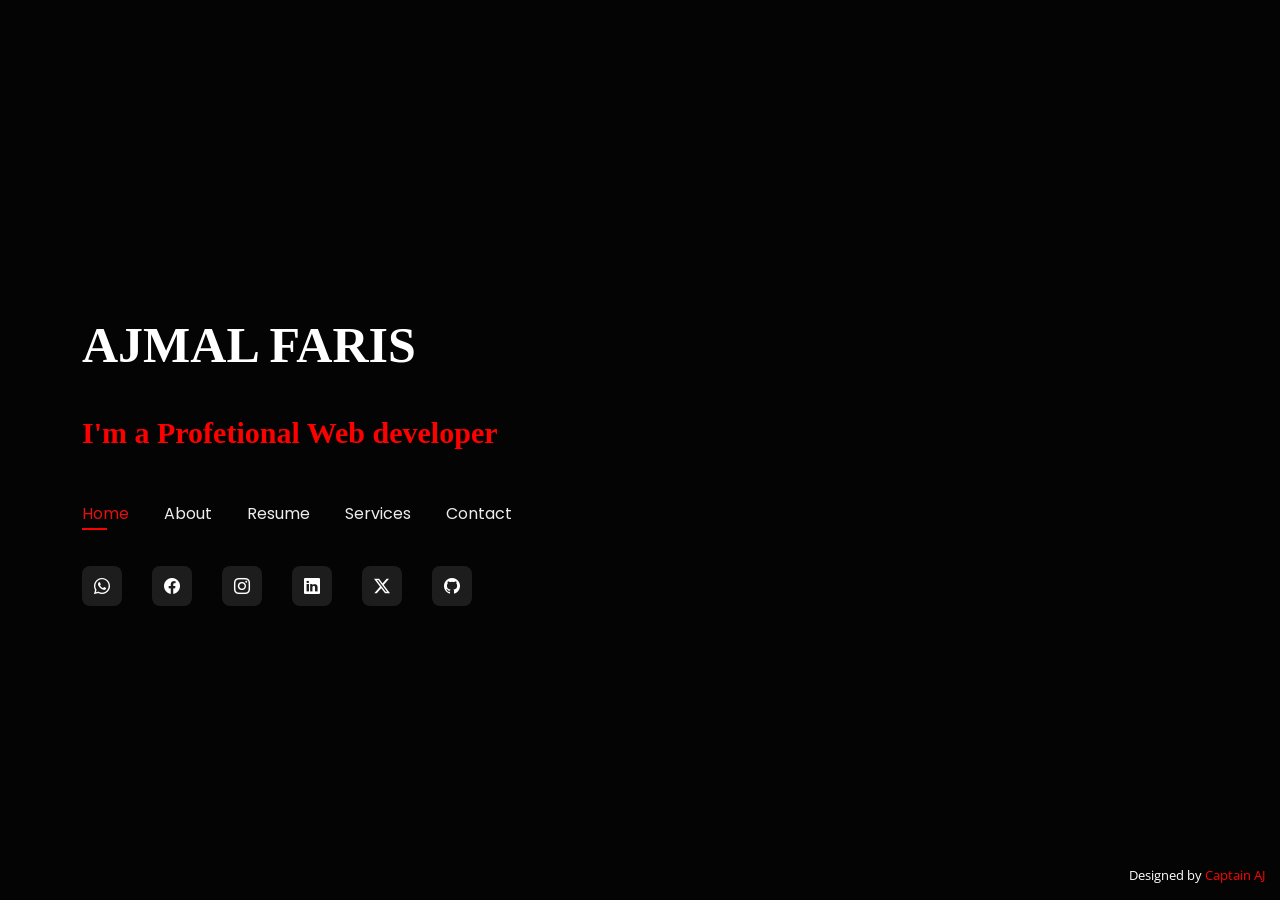
==== index.html @ f03c783e "uploading the files to git" ====
<!DOCTYPE html>
<html lang="en">

<head>
  <meta charset="utf-8">
  <meta content="width=device-width, initial-scale=1.0" name="viewport">

  <title>Personal Bootstrap Template</title>
  <meta content="" name="description">
  <meta content="" name="keywords">

  <!-- Favicons -->
  <link href="imgs/icon and profile.jpg" rel="icon">
  <link href="assets/img/apple-touch-icon.pn" rel="apple-touch-icon">

  <!-- Google Fonts -->
  <link href="https://fonts.googleapis.com/css?family=Open+Sans:300,300i,400,400i,600,600i,700,700i|Raleway:300,300i,400,400i,500,500i,600,600i,700,700i|Poppins:300,300i,400,400i,500,500i,600,600i,700,700i" rel="stylesheet">
  <link rel="stylesheet" href="https://fonts.googleapis.com/css2?family=Material+Symbols+Outlined:opsz,wght,FILL,GRAD@20..48,100..700,0..1,-50..200" />
  <!-- Vendor CSS Files -->
  <link href="assets/vendor/bootstrap/css/bootstrap.min.css" rel="stylesheet">
  <link href="assets/vendor/bootstrap-icons/bootstrap-icons.css" rel="stylesheet">
  <link href="assets/vendor/boxicons/css/boxicons.min.css" rel="stylesheet">
  <link href="assets/vendor/glightbox/css/glightbox.min.css" rel="stylesheet">
  <link href="assets/vendor/remixicon/remixicon.css" rel="stylesheet">
  <link href="assets/vendor/swiper/swiper-bundle.min.css" rel="stylesheet">

  <!-- Template Main CSS File -->
  <link href="assets/css/style.css" rel="stylesheet">

  <!-- =======================================================
  * Template Name: Personal
  * Updated: Sep 18 2023 with Bootstrap v5.3.2
  * Template URL: https://bootstrapmade.com/personal-free-resume-bootstrap-template/
  * Author: BootstrapMade.com
  * License: https://bootstrapmade.com/license/
  ======================================================== -->

  <!-- ========= AJAX ========= -->
  <script src="https://ajax.googleapis.com/ajax/libs/jquery/3.5.1/jquery.min.js"></script>
</head>

<body>
    
    <video id="background-video" autoplay loop muted src="assets/img/mybg-video.mp4" type="video/mp4" ></video>

  <!-- ======= Header ======= -->
  <header id="header">
    <div class="container">

      <h1><a href="index.html">AJMAL FARIS </a></h1>
     
      <!-- ========ANIMATION========= -->

      <div class="ani-text-container">
        
            <h2> <p class="ani-text first">I'm a Profetional Web developer</p></h2>
          
          
      </div>
      
    



      <nav id="navbar" class="navbar">
        <ul>
          <li><a class="nav-link active" href="#header">Home</a></li>
          <li><a class="nav-link" href="#about">About</a></li>
          <li><a class="nav-link" href="#resume">Resume</a></li>
          <li><a class="nav-link" href="#services">Services</a></li>
          <!-- <li><a class="nav-link" href="#portfolio">Portfolio</a></li> -->
          <li><a class="nav-link" href="#contact">Contact</a></li>
        </ul>
        <i class="bi bi-list mobile-nav-toggle"></i>
      </nav><!-- .navbar -->

      <div class="social-links">
        <a href="https://api.whatsapp.com/message/CUDDZCKGXSGRD1?autoload=1&app_absent=0" class="X"><i class="bi bi-whatsapp"></i></a>
        <a href="https://www.facebook.com/profile.php?id=100014579358954&sk=photos" class="facebook"><i class="bi bi-facebook"></i></a>
        <a href="https://www.instagram.com/ajmalfaris333/?igshid=OGQ5ZDc2ODk2ZA%3D%3D" class="instagram"><i class="bi bi-instagram"></i></a>
        <a href="https://in.linkedin.com/in/itsajuajmal" class="linkedin"><i class="bi bi-linkedin"></i></a>
        <a href="#" class="X"><i class="bi bi-twitter-x"></i></a>
        <a href="https://github.com/itsAjuAjmal.git" class="Git hub"><i class="bi bi-github"></i></a>
      </div>

    </div>
  </header><!-- End Header -->

  <!-- ======= About Section ======= -->
  <section id="about" class="about">

    <!-- ======= About Me ======= -->
    <div class="about-me container">

      <div class="section-title">
        <h2>About</h2>
        <p>Know more about me</p>
      </div>

      <div class="row">
        <div class="col-lg-4" data-aos="fade-right">
          <img src="assets/img/pic.jpg" class="img-fluid" alt="">
        </div>
        <div class="col-lg-8 pt-4 pt-lg-0 content" data-aos="fade-left">
          <h3>UI/UX &amp; Web Developer</h3>
          <p class="fst-italic">
            As a seasoned web developer, I excel in creating professional 
            websites that prioritize user experience while showcasing design
             finesse and technical expertise
          </p>
          <br>
          <div class="row">
            <div class="col-lg-6">
              <ul>
                <li><i class="bi bi-chevron-right"></i> <strong>Birthday:</strong> <span>11 Nov 2002 </span></li>
                <li><i class="bi bi-chevron-right"></i> <strong>Website:</strong> <span>www.ajmalfaris.in</span></li>
                <li><i class="bi bi-chevron-right"></i> <strong>Phone:</strong> <span>+91 7558969093</span></li>
                <li><i class="bi bi-chevron-right"></i> <strong>City:</strong> <span>Malappuram, INDIA</span></li>
              </ul>
            </div>
            <div class="col-lg-6">
              <ul>
                <li><i class="bi bi-chevron-right"></i> <strong>Age:</strong> <span>21</span></li>
                <li><i class="bi bi-chevron-right"></i> <strong>Degree:</strong> <span>B.com</span></li>
                <li><i class="bi bi-chevron-right"></i> <strong>PhEmailone:</strong> <span>ajmalfaris333@gmail.com</span></li>
                <li><i class="bi bi-chevron-right"></i> <strong>Freelance:</strong> <span>Available</span></li>
              </ul>
            </div>
          </div>
        </div>
      </div>
      <div>
      <!-- <br>    <h3>      </h3> --> 
        <p class="profile-paragaph">
<b> Expertise:</b> <br>
A seasoned web developer with over 3 years of experience in crafting exceptional digital experiences.
Proficient in both front-end and back-end development, specializing in HTML, CSS, JavaScript, Java, and C .
Expertise in responsive web design, ensuring seamless user experiences across all devices. <br>
</p>

<p class="profile-paragaph">
<b>Experience:</b> <br>
Successfully delivered web solutions for clients in diverse industries, including e-commerce, healthcare, and finance.
Developed and maintained high-traffic websites, optimizing performance and security.
Overcame complex coding challenges, demonstrating a strong problem-solving aptitude.
<br>  </p>

<p class="profile-paragaph">
<b>Technical Skills:</b> <br>
Languages:- HTML5, CSS3, JavaScript ES6+,Java,C <br>
Frameworks:- React, Angular <br>
Tools:- Git, Visual Studio Code, Sublime Text, Adobe Creative Suite 
<br>  </p>

<p class="profile-paragaph">
<b>Design Sensibility:</b> <br>
Committed to creating visually captivating websites with a focus on user experience and accessibility. <br>
Proficient in UI/UX principles, ensuring intuitive navigation and engaging interactions.
<br>  </p>

<p class="profile-paragaph">
<b>Problem-Solving:</b> <br>
Adept at troubleshooting and debugging, ensuring smooth functionality and performance optimization. <br>
Consistently deliver solutions that address complex technical challenges.
<br> </p>

<p class="profile-paragaph">
<b>Collaboration:</b> <br>
Skilled in cross-functional teamwork, effectively communicating technical concepts to non-technical stakeholders. <br>
Collaborated with designers, UX experts, and project managers to create cohesive web solutions. 
<br> </p>

<p class="profile-paragaph">
<b>Adaptability:</b> <br>
Stay current with industry trends and rapidly learn new technologies to maintain up-to-date web standards. <br>
Committed to continuous improvement and professional growth. <br>

<p class="profile-paragaph">
<b>Coding Standards:</b> <br>
Adhere to coding standards and best practices, consistently delivering clean, maintainable code.
<br>  </p>

<p class="profile-paragaph"> 
<b>Client Relationships:</b> <br>
Exceptional client communication and requirements understanding, resulting in high client satisfaction. <br>
Consistently deliver projects on time and within budget, meeting or exceeding client expectations. 
<br></p>

<p class="profile-paragaph">
<b>Project Management:</b> <br>
Proficient in project management methodologies, successfully leading development teams and meeting project deadlines. 
<br> </p>

<p class="profile-paragaph">
<b>Continuing Education:</b> <br>
Regularly attend industry certifications, courses, and workshops to stay at the forefront of web development trends and technologies.
</p>
      </div>
     
    </div>
    
    <!-- End About Me -->

    <!-- ======= Counts ======= -->
    <div class="counts container">

      <div class="row">

        <div class="col-lg-3 col-md-6">
          <div class="count-box">
            <i class="bi bi-emoji-smile"></i>
            <span data-purecounter-start="0" data-purecounter-end="150" data-purecounter-duration="1" class="purecounter"></span>
            <p>Happy Clients</p>
          </div>
        </div>

        <div class="col-lg-3 col-md-6 mt-5 mt-md-0">
          <div class="count-box">
            <i class="bi bi-journal-richtext"></i>
            <span data-purecounter-start="0" data-purecounter-end="121" data-purecounter-duration="1" class="purecounter"></span>
            <p>Projects</p>
          </div>
        </div>

        <div class="col-lg-3 col-md-6 mt-5 mt-lg-0">
          <div class="count-box">
            <i class="bi bi-headset"></i>
            <span data-purecounter-start="0" data-purecounter-end="1363" data-purecounter-duration="1" class="purecounter"></span>
            <p>Hours Of Support</p>
          </div>
        </div>

        <div class="col-lg-3 col-md-6 mt-5 mt-lg-0">
          <div class="count-box">
            <i class="bi bi-award"></i>
            <span data-purecounter-start="0" data-purecounter-end="17" data-purecounter-duration="1" class="purecounter"></span>
            <p>Awards</p>
          </div>
        </div>

      </div>

    </div><!-- End Counts -->

    <!-- ======= Skills  ======= -->
    <div class="skills container">

      <div class="section-title">
        <h2>Skills</h2>
      </div>

      <div class="row skills-content">

        <div class="col-lg-6">

          <div class="progress">
            <span class="skill">HTML <i class="val">90%</i></span>
            <div class="progress-bar-wrap">
              <div class="progress-bar" role="progressbar" aria-valuenow="90" aria-valuemin="0" aria-valuemax="100"></div>
            </div>
          </div>

          <div class="progress">
            <span class="skill">CSS <i class="val">80%</i></span>
            <div class="progress-bar-wrap">
              <div class="progress-bar" role="progressbar" aria-valuenow="80" aria-valuemin="0" aria-valuemax="100"></div>
            </div>
          </div>

          <div class="progress">
            <span class="skill">JavaScript <i class="val">75%</i></span>
            <div class="progress-bar-wrap">
              <div class="progress-bar" role="progressbar" aria-valuenow="75" aria-valuemin="0" aria-valuemax="100"></div>
            </div>
          </div>

        </div>

        <div class="col-lg-6">

          <div class="progress">
            <span class="skill">Java <i class="val">80%</i></span>
            <div class="progress-bar-wrap">
              <div class="progress-bar" role="progressbar" aria-valuenow="80" aria-valuemin="0" aria-valuemax="100"></div>
            </div>
          </div>

          <div class="progress">
            <span class="skill">C <i class="val">90%</i></span>
            <div class="progress-bar-wrap">
              <div class="progress-bar" role="progressbar" aria-valuenow="90" aria-valuemin="0" aria-valuemax="100"></div>
            </div>
          </div>

          <div class="progress">
            <span class="skill">Photoshop <i class="val">55%</i></span>
            <div class="progress-bar-wrap">
              <div class="progress-bar" role="progressbar" aria-valuenow="55" aria-valuemin="0" aria-valuemax="100"></div>
            </div>
          </div>

        </div>

      </div>

    </div><!-- End Skills -->

    <!-- ======= Interests ======= -->
    <div class="interests container">

      <div class="section-title">
        <h2>Interests</h2>
      </div>

      <div class="row">
        <div class="col-lg-3 col-md-4">
          <div class="icon-box" id="ba">
            <i class="bi bi-code-slash" style="color: #002aff;"></i>
            <h3>Web Design</h3>
          </div>
        </div>
        <div class="col-lg-3 col-md-4 mt-4 mt-md-0">
          <div class="icon-box" id="bb">
            <i class="bi bi-braces" style="color: rgb(0, 128, 255);"></i>
            <h3>Web Develop</h3>
          </div>
        </div>
        <div class="col-lg-3 col-md-4 mt-4 mt-md-0">
          <div class="icon-box" id="bc">
            <i class="bi bi-currency-bitcoin" style="color:#ffa76e;"></i>
            <h3>Crypto Trading</h3>
          </div>
        </div>
        <div class="col-lg-3 col-md-4 mt-4 mt-lg-0">
          <div class="icon-box" id="bd">
            <i class="bi bi-luggage-fill" style="color: cyan;"></i>
            <h3>Explore</h3>
          </div>
        </div>
        <div class="col-lg-3 col-md-4 mt-4">
          <div class="icon-box" id="be">
            <i class="bi bi-rocket" style="color: white;"></i>
            <h3> Airo Space</h3>
          </div>
        </div>
        <div class="col-lg-3 col-md-4 mt-4">
          <div class="icon-box" id="bf">
            <i class="bi bi-robot" style="color: rgb(255, 0, 0);"></i>
            <h3>Robotics</h3>
          </div>
        </div>
        <div class="col-lg-3 col-md-4 mt-4">
          <div class="icon-box" id="bg">
            <i class="bi bi-shield-lock" style="color: rgb(7, 173, 24);"></i>
            <h3>Cyber Security</h3>
          </div>
        </div>
        <div class="col-lg-3 col-md-4 mt-4">
          <div class="icon-box" id="bh">
            <i class="bi bi-music-note-beamed" style="color: crimson;"></i>
            <h3>Play Music</h3>
          </div>
        </div>
        <div class="col-lg-3 col-md-4 mt-4">
          <div class="icon-box" id="bi">
            <i class="bi bi-cash-coin" style="color: rgb(7, 201, 7);"></i>
            <h3>Make Money</h3>
          </div>
        </div>
        <div class="col-lg-3 col-md-4 mt-4">
          <div class="icon-box" id="bj">
            <i class="bi bi-book" style="color: gold;"></i>
            <h3>Read Books</h3>
          </div>
        </div>
        <div class="col-lg-3 col-md-4 mt-4">
          <div class="icon-box" id="bk">
            <i  class="bi bi-film" style="color: rgb(203, 17, 17);"></i>  
            <h3>Watch Movie</h3>
          </div>
        </div>
        <div class="col-lg-3 col-md-4 mt-4">
          <div class="icon-box" id="bl">
            <i class="bi bi-car-front-fill" style="color: tomato;"></i>
            <h3>Drive</h3>
          </div>
        </div>
      </div>

    </div><!-- End Interests -->

    <!-- ======= Testimonials ======= -->
    <div class="testimonials container">

      <div class="section-title">
        <h2>Testimonials</h2>
      </div>

      <div class="testimonials-slider swiper" data-aos="fade-up" data-aos-delay="100">
        <div class="swiper-wrapper">

          <div class="swiper-slide">
            <div class="testimonial-item">
              <p>
                <i class="bx bxs-quote-alt-left quote-icon-left"></i>
                "Working with Ajmal Faris was a game-changer for our business. 
                Their expertise, attention to detail, and commitment to delivering high-quality 
                results exceeded our expectations. They transformed our website into a user-friendly,
                 visually stunning platform that has significantly improved our online presence.
                  We couldn't be happier with the results!"
                <i class="bx bxs-quote-alt-right quote-icon-right"></i>
              </p>
              <img src="assets/img/testimonials/testimonials-1.jpg" class="testimonial-img" alt="">
              <h3>Saul Goodman</h3>
              <h4>Ceo &amp; Founder</h4>
            </div>
          </div><!-- End testimonial item -->

          <div class="swiper-slide">
            <div class="testimonial-item">
              <p>
                <i class="bx bxs-quote-alt-left quote-icon-left"></i>
                Ajmal Faris is a true professional in every sense. They took our complex project and turned
                 it into a seamless, responsive website that perfectly reflects our brand identity. Their communication 
                 skills and ability to meet deadlines were impressive. I highly recommend [Web Developer's Name] for any web
                  development project."     
               <i class="bx bxs-quote-alt-right quote-icon-right"></i>
              </p>
              <img src="assets/img/testimonials/testimonials-2.jpg" class="testimonial-img" alt="">
              <h3>Sara Wilsson</h3>
              <h4>Designer</h4>
            </div>
          </div><!-- End testimonial item -->

          <div class="swiper-slide">
            <div class="testimonial-item">
              <p>
                <i class="bx bxs-quote-alt-left quote-icon-left"></i>
                I had the pleasure of working with Ajmal Faris on a critical web development project,
                 and I was blown away by their technical skills and creativity. They not only delivered 
                 a website that exceeded our expectations but also provided valuable insights and recommendations 
                 that improved the overall user experience. I look forward to collaborating with them on future projects 
               <i class="bx bxs-quote-alt-right quote-icon-right"></i>
              </p>
              <img src="assets/img/testimonials/testimonials-3.jpg" class="testimonial-img" alt="">
              <h3>Jena Karlis</h3>
              <h4>Store Owner</h4>
            </div>
          </div><!-- End testimonial item -->

          <div class="swiper-slide">
            <div class="testimonial-item">
              <p>
                <i class="bx bxs-quote-alt-left quote-icon-left"></i>
                As a startup founder, I needed a web developer who could turn my vision into reality.
                 Ajmal did just that and more. They were responsive, adaptable, and highly 
                 skilled in web development. Thanks to their expertise, our website is now a powerful tool for 
                 attracting customers and investors. I can't thank Ajmal Faris enough for their exceptional work.                
                <i class="bx bxs-quote-alt-right quote-icon-right"></i>
              </p>
              <img src="assets/img/testimonials/testimonials-4.jpg" class="testimonial-img" alt="">
              <h3>Matt Brandon</h3>
              <h4>Freelancer</h4>
            </div>
          </div><!-- End testimonial item -->

          <div class="swiper-slide">
            <div class="testimonial-item">
              <p>
                <i class="bx bxs-quote-alt-left quote-icon-left"></i>
                I had been struggling with an outdated website for years until I found Ajmal Faris .
                 They not only modernized my website but also made it incredibly user-friendly. Their attention 
                 to detail and commitment to ensuring that every aspect of the site functioned flawlessly were truly 
                 remarkable. I highly recommend [Web Developer's Name] to anyone in need of top-notch web development
                  services                
                <i class="bx bxs-quote-alt-right quote-icon-right"></i>
              </p>
              <img src="assets/img/testimonials/testimonials-5.jpg" class="testimonial-img" alt="">
              <h3>John Larson</h3>
              <h4>Entrepreneur</h4>
            </div>
          </div><!-- End testimonial item -->

          <div class="swiper-slide">
            <div class="testimonial-item">
              <p>
                <i class="bx bxs-quote-alt-left quote-icon-left"></i>
                Working with Ajmal Faris was a breeze. They understood 
                our requirements from the get-go and delivered a stunning website that
                 perfectly aligned with our business goals. Their expertise in web development, 
                 along with their ability to communicate technical concepts in a way that's easy to
                  understand, made the entire process smooth and enjoyable. I wouldn't hesitate to work with them again.                
                <i class="bx bxs-quote-alt-right quote-icon-right"></i>
              </p>
              <img src="assets/img/testimonials/nikil.jpg" class="testimonial-img" alt="">
              <h3>Nikil Kilivayil</h3>
              <h4>Founder & CEO of <br> BtotoType</h4>
            </div>
          </div><!-- End testimonial item -->


        </div>
        <div class="swiper-pagination"></div>
      </div>

      <div class="owl-carousel testimonials-carousel">

      </div>

    </div><!-- End Testimonials  -->

  </section><!-- End About Section -->

  <!-- ======= Resume Section ======= -->
  <section id="resume" class="resume">
    <div class="container">

      <div class="section-title">
        <h2>Resume</h2>
        <p>Check My Resume</p>
      </div>

      <div class="row">
        <div class="col-lg-6">
          <h3 class="resume-title">Sumary</h3>
          <div class="resume-item pb-0">
            <h4>Ajmal Faris</h4>
            <p><em>Innovative and deadline-driven Graphic Designer with 3+ years of experience designing and developing user-centered digital/print marketing material from initial concept to final, polished deliverable.</em></p>
            <p>
            <ul>
              <li>MLP,INDIA </li>
              <li>+91 7558969093</li>
              <li>ajmalfaris333@gmail.com</li>
            </ul>
            </p>
          </div>

          <h3 class="resume-title">Education</h3>
          <div class="resume-item">
            <h4>Master of Business &amp; Finance</h4>
            <h5>2020 - 2022</h5>
            <p><em>Rotman School of Business, Canada</em></p>
            <p>
                I completed my MBA in Finance in 2022, where I honed my financial analysis, risk management,
                 and investment evaluation skills. During my studies, I delved into advanced topics such as 
                 financial derivatives, portfolio management, and corporate finance.</p>
          </div>
          <div class="resume-item">
            <h4>Bachelor of Science in Computer Science &amp;Full Stack Web Development</h4>
            <h5>2023 - 2024</h5>
            <p><em>BrotoType</em></p>
            <p>
                During my undergraduate studies in Computer Science at Calicut UNI, I gained a strong 
                foundation in software development and web technologies. This program provided me with 
                the knowledge and skills necessary to excel in the dynamic field of web development. Key 
                coursework and achievements include:            
            </p>
          </div>
        </div>
        <div class="col-lg-6">
          <h3 class="resume-title">Professional Experience</h3>
          <div class="resume-item">
            <h4>Senior Web Developer specialist</h4>
            <h5>2019 - Present</h5>
            <p><em>Experion, New York, NY </em></p>
            <p>
            <ul>
              <li>Lead in the design, development, and implementation of the graphic, layout, and production communication materials</li>
              <li>Delegate tasks to the 7 members of the design team and provide counsel on all aspects of the project. </li>
              <li>Supervise the assessment of all graphic materials in order to ensure quality and accuracy of the design</li>
              <li>Oversee the efficient use of production project budgets ranging from $2,000 - $25,000</li>
            </ul>
            </p>
          </div>
          <div class="resume-item">
            <h4>Web Developer specialist</h4>
            <h5>2017 - 2018</h5>
            <p><em>Stepping Stone Advertising, New York, NY</em></p>
            <p>
            <ul>
              <li>Developed numerous marketing programs (logos, brochures,infographics, presentations, and advertisements).</li>
              <li>Managed up to 5 projects or tasks at a given time while under pressure</li>
              <li>Recommended and consulted with clients on the most appropriate graphic design</li>
              <li>Created 4+ design presentations and proposals a month for clients and account managers</li>
            </ul>
            </p>
          </div>
        </div>
      </div>

    </div>
  </section><!-- End Resume Section -->

  <!-- ======= Services Section ======= -->
  <section id="services" class="services">
    <div class="container">

      <div class="section-title">
        <h2>Services</h2>
        <p>My Services</p>
      </div>

      <div class="row">
        <div class="col-lg-4 col-md-6 d-flex align-items-stretch">
          <div class="icon-box">
            <div class="icon"><i class="material-symbols-outlined">dashboard</i></div> 
            <h4><a href="">Web Design</a></h4>
            <p>We craft exquisite and highly functional websites that leave an indelible impact</p>
          </div>
        </div>

        <div class="col-lg-4 col-md-6 d-flex align-items-stretch mt-4 mt-md-0">
          <div class="icon-box">
            <div class="icon"><i class="material-symbols-outlined">developer_mode_tv</i></div> 
            <h4><a href="">Web Development</a></h4>
            <p>We architect robust and scalable web platforms that drive online success for businesses of all sizes</p>
          </div>
        </div>

        <div class="col-lg-4 col-md-6 d-flex align-items-stretch mt-4 mt-lg-0">
          <div class="icon-box">
            <div class="icon"><i class="material-symbols-outlined">api</i></div> 
            <h4><a href="">API Development</a></h4>
            <p>Elevate your digital capabilities with our high-impact APIs, driving data integration and innovation</p>
          </div>
        </div>

        <div class="col-lg-4 col-md-6 d-flex align-items-stretch mt-4">
          <div class="icon-box">
            <div class="icon"><i class="material-symbols-outlined">  bug_report</i></div> 
            <h4><a href="">DeBugging</a></h4>
            <p>Rapidly resolve software issues with our expert team, ensuring minimal disruption to your operations</p>
          </div>
        </div>

        <div class="col-lg-4 col-md-6 d-flex align-items-stretch mt-4">
          <div class="icon-box">
            <div class="icon"><i class="material-symbols-outlined">school</i></div> 
            <h4><a href="">Educate</a></h4>
            <p>"Empower yourself with our web development training programs, designed to boost your digital skills</p>
          </div>
        </div>

        <div class="col-lg-4 col-md-6 d-flex align-items-stretch mt-4">
          <div class="icon-box">
            <div class="icon"><i class="material-symbols-outlined">query_stats</i></div> 
            <h4><a href="">SEO</a></h4>
            <p>Unlock digital growth with our SEO solutions, boosting your online presence and driving organic traffic</p>
          </div>
        </div>

      </div>

    </div>
  </section><!-- End Services Section -->

  <!-- ======= Portfolio Section ======= -->

  <!-- <section id="portfolio" class="portfolio">
    <div class="container">

      <div class="section-title">
        <h2>Portfolio</h2>
        <p>My Works</p>
      </div>

      <div class="row">
        <div class="col-lg-12 d-flex justify-content-center">
          <ul id="portfolio-flters">
            <li data-filter="*" class="filter-active">All</li>
            <li data-filter=".filter-app">App</li>
            <li data-filter=".filter-card">Card</li>
            <li data-filter=".filter-web">Web</li>
          </ul>
        </div>
      </div>

      <div class="row portfolio-container">

        <div class="col-lg-4 col-md-6 portfolio-item filter-app">
          <div class="portfolio-wrap">
            <img src="assets/img/portfolio/portfolio-1.jpg" class="img-fluid" alt="">
            <div class="portfolio-info">
              <h4>App 1</h4>
              <p>App</p>
              <div class="portfolio-links">
                <a href="assets/img/portfolio/portfolio-1.jpg" data-gallery="portfolioGallery" class="portfolio-lightbox" title="App 1"><i class="bx bx-plus"></i></a>
                <a href="portfolio-details.html" data-gallery="portfolioDetailsGallery" data-glightbox="type: external" class="portfolio-details-lightbox" title="Portfolio Details"><i class="bx bx-link"></i></a>
              </div>
            </div>
          </div>
        </div>

        <div class="col-lg-4 col-md-6 portfolio-item filter-web">
          <div class="portfolio-wrap">
            <img src="assets/img/portfolio/portfolio-2.jpg" class="img-fluid" alt="">
            <div class="portfolio-info">
              <h4>Web 3</h4>
              <p>Web</p>
              <div class="portfolio-links">
                <a href="assets/img/portfolio/portfolio-2.jpg" data-gallery="portfolioGallery" class="portfolio-lightbox" title="Web 3"><i class="bx bx-plus"></i></a>
                <a href="portfolio-details.html" data-gallery="portfolioDetailsGallery" data-glightbox="type: external" class="portfolio-details-lightbox" title="Portfolio Details"><i class="bx bx-link"></i></a>
              </div>
            </div>
          </div>
        </div> -->

        <!-- <div class="col-lg-4 col-md-6 portfolio-item filter-app">
          <div class="portfolio-wrap">
            <img src="assets/img/portfolio/portfolio-3.jpg" class="img-fluid" alt="">
            <div class="portfolio-info">
              <h4>App 2</h4>
              <p>App</p>
              <div class="portfolio-links">
                <a href="assets/img/portfolio/portfolio-3.jpg" data-gallery="portfolioGallery" class="portfolio-lightbox" title="App 2"><i class="bx bx-plus"></i></a>
                <a href="portfolio-details.html" data-gallery="portfolioDetailsGallery" data-glightbox="type: external" class="portfolio-details-lightbox" title="Portfolio Details"><i class="bx bx-link"></i></a>
              </div>
            </div>
          </div>
        </div>

        <div class="col-lg-4 col-md-6 portfolio-item filter-card">
          <div class="portfolio-wrap">
            <img src="assets/img/portfolio/portfolio-4.jpg" class="img-fluid" alt="">
            <div class="portfolio-info">
              <h4>Card 2</h4>
              <p>Card</p>
              <div class="portfolio-links">
                <a href="assets/img/portfolio/portfolio-4.jpg" data-gallery="portfolioGallery" class="portfolio-lightbox" title="Card 2"><i class="bx bx-plus"></i></a>
                <a href="portfolio-details.html" data-gallery="portfolioDetailsGallery" data-glightbox="type: external" class="portfolio-details-lightbox" title="Portfolio Details"><i class="bx bx-link"></i></a>
              </div>
            </div>
          </div>
        </div>

        <div class="col-lg-4 col-md-6 portfolio-item filter-web">
          <div class="portfolio-wrap">
            <img src="assets/img/portfolio/portfolio-5.jpg" class="img-fluid" alt="">
            <div class="portfolio-info">
              <h4>Web 2</h4>
              <p>Web</p>
              <div class="portfolio-links">
                <a href="assets/img/portfolio/portfolio-5.jpg" data-gallery="portfolioGallery" class="portfolio-lightbox" title="Web 2"><i class="bx bx-plus"></i></a>
                <a href="portfolio-details.html" data-gallery="portfolioDetailsGallery" data-glightbox="type: external" class="portfolio-details-lightbox" title="Portfolio Details"><i class="bx bx-link"></i></a>
              </div>
            </div>
          </div>
        </div>

        <div class="col-lg-4 col-md-6 portfolio-item filter-app">
          <div class="portfolio-wrap">
            <img src="assets/img/portfolio/portfolio-6.jpg" class="img-fluid" alt="">
            <div class="portfolio-info">
              <h4>App 3</h4>
              <p>App</p>
              <div class="portfolio-links">
                <a href="assets/img/portfolio/portfolio-6.jpg" data-gallery="portfolioGallery" class="portfolio-lightbox" title="App 3"><i class="bx bx-plus"></i></a>
                <a href="portfolio-details.html" data-gallery="portfolioDetailsGallery" data-glightbox="type: external" class="portfolio-details-lightbox" title="Portfolio Details"><i class="bx bx-link"></i></a>
              </div>
            </div>
          </div>
        </div> -->

        <!-- <div class="col-lg-4 col-md-6 portfolio-item filter-card">
          <div class="portfolio-wrap">
            <img src="assets/img/portfolio/portfolio-7.jpg" class="img-fluid" alt="">
            <div class="portfolio-info">
              <h4>Card 1</h4>
              <p>Card</p>
              <div class="portfolio-links">
                <a href="assets/img/portfolio/portfolio-7.jpg" data-gallery="portfolioGallery" class="portfolio-lightbox" title="Card 1"><i class="bx bx-plus"></i></a>
                <a href="portfolio-details.html" data-gallery="portfolioDetailsGallery" data-glightbox="type: external" class="portfolio-details-lightbox" title="Portfolio Details"><i class="bx bx-link"></i></a>
              </div>
            </div>
          </div>
        </div>

        <div class="col-lg-4 col-md-6 portfolio-item filter-card">
          <div class="portfolio-wrap">
            <img src="assets/img/portfolio/portfolio-8.jpg" class="img-fluid" alt="">
            <div class="portfolio-info">
              <h4>Card 3</h4>
              <p>Card</p>
              <div class="portfolio-links">
                <a href="assets/img/portfolio/portfolio-8.jpg" data-gallery="portfolioGallery" class="portfolio-lightbox" title="Card 3"><i class="bx bx-plus"></i></a>
                <a href="portfolio-details.html" data-gallery="portfolioDetailsGallery" data-glightbox="type: external" class="portfolio-details-lightbox" title="Portfolio Details"><i class="bx bx-link"></i></a>
              </div>
            </div>
          </div>
        </div>

        <div class="col-lg-4 col-md-6 portfolio-item filter-web">
          <div class="portfolio-wrap">
            <img src="assets/img/portfolio/portfolio-9.jpg" class="img-fluid" alt="">
            <div class="portfolio-info">
              <h4>Web 3</h4>
              <p>Web</p>
              <div class="portfolio-links">
                <a href="assets/img/portfolio/portfolio-9.jpg" data-gallery="portfolioGallery" class="portfolio-lightbox" title="Web 3"><i class="bx bx-plus"></i></a>
                <a href="portfolio-details.html" data-gallery="portfolioDetailsGallery" data-glightbox="type: external" class="portfolio-details-lightbox" title="Portfolio Details"><i class="bx bx-link"></i></a>
              </div>
            </div>
          </div>
        </div>

      </div>

    </div>
  </section> -->
  
  <!-- End Portfolio Section -->

  <!-- ======= Contact Section ======= -->

  <section id="contact" class="contact">
    <div class="container">

      <div class="section-title">
        <h2>Contact</h2>
        <p>Contact Me</p>
      </div>

      <div class="row mt-2">

        <div class="col-md-6 d-flex align-items-stretch">
          <div class="info-box">
            <i class="bx bx-map"></i>
            <h3>My Address</h3>
            <p>Malappuram , Kerala , INDIA</p>
          </div>
        </div>

        <div class="col-md-6 mt-4 mt-md-0 d-flex align-items-stretch">
          <div class="info-box">
            <i class="bx bx-share-alt"></i>
            <h3>Social Profiles</h3>

            <div class="social-links">
              <a href="https://api.whatsapp.com/message/CUDDZCKGXSGRD1?autoload=1&app_absent=0" class="X"><i class="bi bi-whatsapp"></i></a>
              <a href="https://www.facebook.com/profile.php?id=100014579358954&sk=photos" class="facebook"><i class="bi bi-facebook"></i></a>
              <a href="https://www.instagram.com/ajmalfaris333/?igshid=OGQ5ZDc2ODk2ZA%3D%3D" class="instagram"><i class="bi bi-instagram"></i></a>
              <a href="https://in.linkedin.com/in/itsajuajmal" class="linkedin"><i class="bi bi-linkedin"></i></a>
              <a href="#" class="X"><i class="bi bi-twitter-x"></i></a>
              <a href="https://github.com/itsAjuAjmal.git" class="Git hub"><i class="bi bi-github"></i></a>
            </div>
          </div>
        </div>


        <div class="col-md-6 mt-4 d-flex align-items-stretch">
          <div class="info-box">
            <i class="bx bx-envelope"></i>
            <h3>Email Me</h3>
            <p>ajmalfaris333@gmail.com</p>
          </div>
        </div>
        <div class="col-md-6 mt-4 d-flex align-items-stretch">
          <div class="info-box">
            <i class="bx bx-phone-call"></i>
            <h3>Call Me</h3>
            <p>+91 7558969093</p>
          </div>
        </div>
      </div>

<!-- ============ SUBMIT FORM START FROM HERE ============ -->

   <form id="submit-form" method="post"  action=""  class="php-email-form mt-4">
        <div class="row">
          <div class="col-md-6 form-group input-contorl">
            <input type="text" name="name" class="form-control" id="name" placeholder="Your Name" onkeyup="validateName()" required>
            <span id="name-error"></span>
          </div>
          <div class="col-md-6 form-group mt-3 mt-md-0">
            <input type="email" class="form-control" name="email" id="email" placeholder="Your Email" onkeyup="validateEmail()" required>
            <span id="email-error"></span>
          </div>
        </div>
        <div class="form-group mt-3">
          <input type="text" class="form-control" name="subject" id="subject" placeholder="Subject" onkeyup="validateSubject()" required>
          <span id="subject-error"></span>
        </div>
        <div class="form-group mt-3">
          <textarea class="form-control" name="message" id="message" rows="5" placeholder="Message" onkeyup="validateMessage()" required></textarea>
          <span id="message-error"></span>
        </div>
        <div class="my-3">
          <!-- <div class="loading">Loading</div> -->
          <!-- <div class="sent-message">Your message has been sent. Thank you!</div> -->
        </div>
        <div class="text-center">
          <button type="submit" onclick="return validateForm()">Send Message</button>
          <span id="submit-error"></span>  
        </div>
      </form>

    </div>
  </section><!-- End Contact Section -->

  <div class="credits">
    <!-- All the links in the footer should remain intact. -->
    <!-- You can delete the links only if you purchased the pro version. -->
    <!-- Licensing information: https://bootstrapmade.com/license/ -->
    <!-- Purchase the pro version with working PHP/AJAX contact form: https://bootstrapmade.com/personal-free-resume-bootstrap-template/ -->
    Designed by <a href="#">Captain AJ</a>
  </div>

  <!-- Vendor JS Files -->
  <script src="assets/vendor/purecounter/purecounter_vanilla.js"></script>
  <script src="assets/vendor/bootstrap/js/bootstrap.bundle.min.js"></script>
  <script src="assets/vendor/glightbox/js/glightbox.min.js"></script>
  <script src="assets/vendor/isotope-layout/isotope.pkgd.min.js"></script>
  <script src="assets/vendor/swiper/swiper-bundle.min.js"></script>
  <script src="assets/vendor/waypoints/noframework.waypoints.js"></script>
  <script src="assets/vendor/php-email-form/validate.js"></script>

  <!-- Template Main JS File -->
  <script src="assets/js/main.js"></script>

  <script>
    $("#submit-form").submit((e)=>{
        e.preventDefault()
        $.ajax({
            url:"https://script.google.com/macros/s/AKfycbwPpLzVLLAApls5U5WNK587z4cqi-o40jXzJkgF5jGjsrqgtgHEny5V-IeuIaJZfWzfLA/exec",
            data:$("#submit-form").serialize(),
            method:"post",
            success:function (response){
                alert("Form submitted successfully")
                window.location.reload()
            },
            error:function (err){
                alert("Something Error")

            }
        })
    })
</script>

</body>

</html>
---- assets/css/style.css ----
/**
* Template Name: Personal
* Updated: Sep 18 2023 with Bootstrap v5.3.2
* Template URL: https://bootstrapmade.com/personal-free-resume-bootstrap-template/
* Author: BootstrapMade.com
* License: https://bootstrapmade.com/license/
*/

/*--------------------------------------------------------------
# General
--------------------------------------------------------------*/
body {
  font-family: "Open Sans", sans-serif;
  background-color: #040404;
  color: #fff;
  position: relative;
  background: transparent;
}

body::before {
  content: "";
  position: fixed;
  background: #040404  top right no-repeat;
  background-size: cover;
  left: 0;
  right: 0;
  top: 0;
  height: 100vh;
  z-index: -1 ;
}
#background-video{
  width: 100%;
  height: 100vh;
  z-index: 1;
  position: fixed;
}

@media (min-width: 1024px) {
  body::before {
    background-attachment: fixed;
  }
}

a {
  color: red;
  text-decoration: none;
}

a:hover {
  color: rgb(217, 14, 14);
  text-decoration: none;
}

h1,
h2,
h3,
h4,
h5,
h6 {
  font-family: "Raleway", sans-serif;
}

/*--------------------------------------------------------------
# Header
--------------------------------------------------------------*/


#header {
  transition: ease-in-out 0.3s;
  position: relative;
  height: 100vh;
  display: flex;
  align-items: center;
  z-index: 997;
  overflow-y: auto;
}

#header * {
  transition: ease-in-out 0.3s;
}

#header h1 {
  font-size: 48px;
  margin: 0;
  padding: 0;
  line-height: 1;
  font-weight: 700;
  font-family: "Poppins", sans-serif;
}

#header h1 a{
white-space: nowrap;
color: white;
line-height: 2;
display: inline-block;
font-size: 50px;
font-family: Cambria, Cochin, Georgia, Times, 'Times New Roman', serif;
}
#header h1 a:hover {
  color: #ee0000;
 
}

#header h2 {
  font-size: 24px;
  margin-top: 20px;
  color: rgb(255, 255, 255);
  
}







#header h2 p {
  color: #ff0000;
  /* border-bottom: 2px solid rgb(255, 255, 255); */
  padding-bottom: 16px;
  width:450px;
  background-size:50px;
  font-weight: 800;
  font-family: Cambria, Cochin, Georgia, Times, 'Times New Roman', serif;
  

}


.ani-text-container p {
  margin: 0;
  font-size: 30px;
  /* background: white ; */
  border-width: 10px;
  white-space: nowrap;
  overflow: hidden;
  animation: typing 3s steps(31,end),
            blink 1s infinite alternate;
}

@keyframes typing{
  0% {
    width: 0;
  }

 
}

@keyframes blink{
  0%,100%{
    border-right: 2px solid red;
    height: 40px;

  }
  50%{
    border-right: 2px solid black;
  }
}









#header img {
  padding: 0;
  margin: 0;
}

#header .social-links {
  margin-top: 40px;
  display: flex;
 
}

#header .social-links a {
  font-size: 16px;
  display: flex;
  justify-content: center;
  align-items: center;
  background: rgba(255, 255, 255, 0.1);
  color: #fff;
  line-height: 1;
  margin-right: 30px;
  border-radius: 8px;
  width: 40px;
  height: 40px;
  
}

#header .social-links a:hover {
  background: rgb(255, 0, 0);
  border-radius: 50%;
  
}

@media (max-width: 992px) {
  #header h1 {
    font-size: 36px;
  }

  #header h2 {
    font-size: 20px;
    line-height: 30px;
  }

  #header .social-links {
    margin-top: 15px;
  }

  #header .container {
    display: flex;
    flex-direction: column;
    align-items: center;
  }
}

/* Header Top */
#header.header-top {
  height: 80px;
  position: fixed;
  left: 0;
  top: 0;
  right: 0;
  background: rgba(0, 0, 0, 0.9);
}


#header.header-top .social-links,
#header.header-top h2 {
  display: none;
}

#header.header-top h1 {
  margin-right: auto;
  font-size: 36px;
}

#header.header-top img {
  max-height: 60px;
  margin-right: 20px !important;
}

#header.header-top .container {
  display: flex;
  align-items: center;
}

#header.header-top .navbar {
  margin: 0;
}

@media (max-width: 768px) {
  #header.header-top {
    height: 60px;
  }

  #header.header-top h1 {
    font-size: 26px;
  }
}

/*--------------------------------------------------------------
# Navigation Menu
--------------------------------------------------------------*/
/**
* Desktop Navigation 
*/
.navbar {
  padding: 0;
  margin-top: 35px;
}

.navbar ul {
  margin: 0;
  padding: 0;
  display: flex;
  list-style: none;
  align-items: center;
}

.navbar li {
  position: relative;
}

.navbar li+li {
  margin-left: 35px;
}

.navbar a,
.navbar a:focus {
  display: flex;
  align-items: center;
  justify-content: space-between;
  padding: 0;
  font-family: "Poppins", sans-serif;
  font-size: 16px;
  font-weight: 400;
  color: rgba(255, 255, 255, 0.929);
  white-space: nowrap;
  transition: 0.3s;
}

.navbar a i,
.navbar a:focus i {
  font-size: 12px;
  line-height: 0;
  margin-left: 5px;
}

.navbar a:before {
  content: "";
  position: absolute;
  width: 0;
  height: 2px;
  bottom: -4px;
  left: 0;
  background-color: rgb(255, 0, 0);
  visibility: hidden;
  width: 0px;
  transition: all 0.5s ease-in-out 0s;
}

.navbar a:hover:before,
.navbar li:hover>a:before,
.navbar .active:before {
  visibility: visible;
  width: 25px;
}

.navbar a:hover,
.navbar .active,
.navbar .active:focus,
.navbar li:hover>a {
  color:rgb(226, 17, 17);
  
  
}

/**
* Mobile Navigation 
*/
.mobile-nav-toggle {
  color: #fff;
  font-size: 28px;
  cursor: pointer;
  display: none;
  line-height: 0;
  transition: 0.5s;
  position: fixed;
  right: 15px;
  top: 15px;
}

@media (max-width: 991px) {
  .mobile-nav-toggle {
    display: block;
  }

  .navbar ul {
    display: none;
  }
}

.navbar-mobile {
  position: fixed;
  overflow: hidden;
  top: 0;
  right: 0;
  left: 0;
  bottom: 0;
  background: rgba(0, 0, 0, 0.9);
  transition: 0.3s;
  z-index: 999;
  margin-top: 0;
}

.navbar-mobile .mobile-nav-toggle {
  position: absolute;
  top: 15px;
  right: 15px;
}

.navbar-mobile ul {
  display: block;
  position: absolute;
  top: 55px;
  right: 15px;
  bottom: 45px;
  left: 15px;
  padding: 10px 0;
  overflow-y: auto;
  transition: 0.3s;
  border: 2px solid rgba(255, 0, 0, 0.2);
}

.navbar-mobile li {
  padding: 12px 20px;
}

.navbar-mobile li+li {
  margin: 0;
}

.navbar-mobile a,
.navbar-mobile a:focus {
  font-size: 16px;
  position: relative;
}

/*--------------------------------------------------------------
# Sections General
--------------------------------------------------------------*/
section {
  overflow: hidden;
  position: absolute;
  width: 100%;
  top: 140px;
  bottom: 100%;
  opacity: 0;
  transition: ease-in-out 0.4s;
  z-index: 2;
}

section.section-show {
  top: 100px;
  bottom: auto;
  opacity: 1;
  padding-bottom: 45px;
}

section .container {
  background: rgba(0, 0, 0, 0.9);
  padding: 30px;
}

@media (max-width: 768px) {
  section {
    top: 120px;
  }

  section.section-show {
    top: 80px;
  }
}

.section-title h2 {
  font-size: 14px;
  font-weight: 500;
  padding: 0;
  line-height: 1px;
  margin: 0 0 20px 0;
  letter-spacing: 2px;
  text-transform: uppercase;
  color: #aaaaaa;
  font-family: "Poppins", sans-serif;
}

.section-title h2::after {
  content: "";
  width: 120px;
  height: 1px;
  display: inline-block;
  background: red;
  margin: 4px 10px;
}

.section-title p {
  margin: 0;
  margin: -15px 0 15px 0;
  font-size: 36px;
  font-weight: 700;
  text-transform: uppercase;
  font-family: "Poppins", sans-serif;
  color: #fff;
}

/*--------------------------------------------------------------
# About
--------------------------------------------------------------*/
.about-me .content h3 {
  font-weight: 700;
  font-size: 26px;
  color: red;
}

.about-me .content ul {
  list-style: none;
  padding: 0;
}

.about-me .content ul li {
  margin-bottom: 20px;
  display: flex;
  align-items: center;
}

.about-me .content ul strong {
  margin-right: 10px;
}

.about-me .content ul i {
  font-size: 16px;
  margin-right: 5px;
  color: red;
  line-height: 0;
}

.about-me .content p:last-child {
  margin-bottom: 0;
}

/*--------------------------------------------------------------
# Counts
--------------------------------------------------------------*/
.counts {
  padding: 70px 0 60px;
}

.counts .count-box {
  padding: 30px 30px 25px 30px;
  width: 100%;
  border-radius: 8px;
  position: relative;
  text-align: center;
  background: rgba(255, 255, 255, 0.08);
}

.counts .count-box i {
  position: absolute;
  top: -25px;
  left: 50%;
  transform: translateX(-50%);
  font-size: 24px;
  background: rgba(255, 255, 255, 0.1);
  padding: 12px;
  color: red;
  border-radius: 50px;
  line-height: 0;
}

.counts .count-box span {
  font-size: 36px;
  display: block;
  font-weight: 600;
  color: #fff;
}

.counts .count-box p {
  padding: 0;
  margin: 0;
  font-family: "Raleway", sans-serif;
  font-size: 14px;
}

/*--------------------------------------------------------------
# Skills
--------------------------------------------------------------*/
.skills .progress {
  height: 60px;
  display: block;
  background: none;
  border-radius: 0;
}

.skills .progress .skill {
  padding: 10px 0;
  margin: 0;
  text-transform: uppercase;
  display: block;
  font-weight: 600;
  font-family: "Poppins", sans-serif;
  color: #fff;
}

.skills .progress .skill .val {
  float: right;
  font-style: normal;
}

.skills .progress-bar-wrap {
  background: rgba(255, 0, 0, 0.2);
  border-radius: 12px;
}

.skills .progress-bar {
  width: 1px;
  height: 10px;
  transition: 0.9s;
  border-radius: 12px;
  background-color: rgb(255, 0, 0);
}

/*--------------------------------------------------------------
# Interests
--------------------------------------------------------------*/
.interests .icon-box {
  display: flex;
  align-items: center;
  padding: 20px;
  background: rgba(255, 255, 255, 0.08);
  transition: ease-in-out 0.3s;
  border-radius: 8px;
}

.interests .icon-box i {
  font-size: 32px;
  padding-right: 10px;
  line-height: 1;
}

.interests .icon-box h3 {
  font-weight: 700;
  margin: 0;
  padding: 0;
  line-height: 1;
  font-size: 16px;
  color: #fff;
}

.interests .icon-box:hover {
  background: rgba(0, 0, 0, 0.12);
  /* box-shadow: #ff0040c8 0px 0px 30px 2px; */
}
#ba:hover{
  box-shadow: #002aff 0px 0px 20px 5px;
}
#bb:hover{
  box-shadow: rgb(0, 128, 255) 0px 0px 20px 5px;
}
#bc:hover{
  box-shadow: rgb(255, 196, 0) 0px 0px 20px 5px;
}
#bd:hover{
  box-shadow: cyan  0px 0px 20px 5px;
}
#be:hover{
  box-shadow: rgb(0, 187, 255)  0px 0px 20px 5px;
}
#bf:hover{
  box-shadow: rgb(255, 0, 0)  0px 0px 20px 5px;
}
#bg:hover{
  box-shadow: rgb(7, 173, 24) 0px 0px 20px 5px;
}
#bh:hover{
  box-shadow: crimson 0px 0px 20px 5px;
}
#bi:hover{
  box-shadow: rgb(7, 201, 7) 0px 0px 20px 5px;
}
#bj:hover{
  box-shadow: gold 0px 0px 20px 5px;
}
#bk:hover{
  box-shadow: rgb(181, 9, 9) 0px 0px 20px 5px;
}
#bl:hover{
  box-shadow: rgb(255, 100, 72) 0px 0px 20px 5px;
}


/*--------------------------------------------------------------
# Testimonials
--------------------------------------------------------------*/
.testimonials .testimonials-carousel,
.testimonials .testimonials-slider {
  overflow: hidden;
}

.testimonials .testimonial-item {
  box-sizing: content-box;
  min-height: 320px;
}

.testimonials .testimonial-item .testimonial-img {
  width: 90px;
  border-radius: 50%;
  margin: -40px 0 0 40px;
  position: relative;
  z-index: 2;
  border: 6px solid rgba(255, 255, 255, 0.12);
}

.testimonials .testimonial-item h3 {
  font-size: 18px;
  font-weight: bold;
  margin: 10px 0 5px 45px;
  color: #fff;
}

.testimonials .testimonial-item h4 {
  font-size: 14px;
  color: #999;
  margin: 0 0 0 45px;
}

.testimonials .testimonial-item .quote-icon-left,
.testimonials .testimonial-item .quote-icon-right {
  color: rgba(255, 255, 255, 0.25);
  font-size: 26px;
}

.testimonials .testimonial-item .quote-icon-left {
  display: inline-block;
  left: -5px;
  position: relative;
  
}

.testimonials .testimonial-item .quote-icon-right {
  display: inline-block;
  right: -5px;
  position: relative;
  top: 10px;
  
}

.testimonials .testimonial-item p {
  font-style: italic;
  margin: 0 15px 0 15px;
  padding: 20px 20px 60px 20px;
  background: rgba(255, 255, 255, 0.1);
  position: relative;
  border-radius: 6px;
  position: relative;
  z-index: 1;
}

.testimonials .swiper-pagination {
  margin-top: 20px;
  position: relative;
}

.testimonials .swiper-pagination .swiper-pagination-bullet {
  width: 12px;
  height: 12px;
  opacity: 1;
  background-color: rgba(255, 255, 255, 0.3);
}

.testimonials .swiper-pagination .swiper-pagination-bullet-active {
  background-color: red;
}

/*--------------------------------------------------------------
# Resume
--------------------------------------------------------------*/
.resume .resume-title {
  font-size: 26px;
  font-weight: 700;
  margin-top: 20px;
  margin-bottom: 20px;
  color: #fff;
}

.resume .resume-item {
  padding: 0 0 20px 20px;
  margin-top: -2px;
  border-left: 2px solid rgba(255, 255, 255, 0.2);
  position: relative;
}

.resume .resume-item h4 {
  line-height: 18px;
  font-size: 18px;
  font-weight: 600;
  text-transform: uppercase;
  font-family: "Poppins", sans-serif;
  color: red;
  margin-bottom: 10px;
}

.resume .resume-item h5 {
  font-size: 16px;
  background: rgba(255, 255, 255, 0.15);
  padding: 5px 15px;
  display: inline-block;
  font-weight: 600;
  margin-bottom: 10px;
}

.resume .resume-item ul {
  padding-left: 20px;
}

.resume .resume-item ul li {
  padding-bottom: 10px;
}

.resume .resume-item:last-child {
  padding-bottom: 0;
}

.resume .resume-item::before {
  content: "";
  position: absolute;
  width: 16px;
  height: 16px;
  border-radius: 50px;
  left: -9px;
  top: 0;
  background: red;
  border: 2px solid red;
}

/*--------------------------------------------------------------
# Services
--------------------------------------------------------------*/
.services .icon-box {
  text-align: center;
  background: rgba(204, 204, 204, 0.1);
  padding: 80px 20px;
  transition: all ease-in-out 0.3s;
  border-radius: 18px;
 
 
}

.services .icon-box .icon {
  margin: 0 auto;
  width: 64px;
  height: 64px;
  background: red;
  border-radius: 5px;
  transition: all 0.3s ease-out 0s;
  display: flex;
  align-items: center;
  justify-content: center;
  margin-bottom: 25px;
  transform-style: preserve-3d;
}

.services .icon-box .icon i {
  color: #fff;
  font-size: 28px;
}

.services .icon-box .icon::before {
  position: absolute;
  content: "";
  left: -8px;
  top: -8px;
  height: 100%;
  width: 100%;
  background: rgba(255, 252, 252, 0.15);
  border-radius: 5px;
  transition: all 0.3s ease-out 0s;
  transform: translateZ(-1px);
}

.services .icon-box h4 {
  font-weight: 700;
  margin-bottom: 15px;
  font-size: 24px;
}

.services .icon-box h4 a {
  color: #fff;
}

.services .icon-box p {
  line-height: 24px;
  font-size: 14px;
  margin-bottom: 0;
}

.services .icon-box:hover {
   background: rgb(0, 0, 0,0.1);
  box-shadow: #ff0000 0px 0px 30px 10px;
  
}

.services .icon-box:hover .icon {
  background: #ff0000;
  
}

.services .icon-box:hover .icon i {
  color: rgba(0, 0, 0);
} 

.services .icon-box:hover .icon::before {
  background: rgb(0, 0, 0);
  
}

.services .icon-box:hover h4 a,
.services .icon-box:hover p {
  color: #fff;
}

/*--------------------------------------------------------------
# Portfolio
--------------------------------------------------------------*/
.portfolio .portfolio-item {
  margin-bottom: 30px;
}

.portfolio #portfolio-flters {
  padding: 0;
  margin: 0 auto 15px auto;
  list-style: none;
  text-align: center;
  border-radius: 50px;
  padding: 2px 15px;
}

.portfolio #portfolio-flters li {
  cursor: pointer;
  display: inline-block;
  padding: 8px 16px 10px 16px;
  font-size: 14px;
  font-weight: 600;
  line-height: 1;
  text-transform: uppercase;
  color: #fff;
  background: rgba(255, 255, 255, 0.1);
  margin: 0 3px 10px 3px;
  transition: all 0.3s ease-in-out;
  border-radius: 4px;
}

.portfolio #portfolio-flters li:hover,
.portfolio #portfolio-flters li.filter-active {
  background: red;
}

.portfolio #portfolio-flters li:last-child {
  margin-right: 0;
}

.portfolio .portfolio-wrap {
  transition: 0.3s;
  position: relative;
  overflow: hidden;
  z-index: 1;
  background: rgba(0, 0, 0, 0.6);
}

.portfolio .portfolio-wrap::before {
  content: "";
  background: rgba(0, 0, 0, 0.6);
  position: absolute;
  left: 30px;
  right: 30px;
  top: 30px;
  bottom: 30px;
  transition: all ease-in-out 0.3s;
  z-index: 2;
  opacity: 0;
}

.portfolio .portfolio-wrap .portfolio-info {
  opacity: 0;
  position: absolute;
  top: 0;
  left: 0;
  right: 0;
  bottom: 0;
  text-align: center;
  z-index: 3;
  transition: all ease-in-out 0.3s;
  display: flex;
  flex-direction: column;
  justify-content: center;
  align-items: center;
}

.portfolio .portfolio-wrap .portfolio-info::before {
  display: block;
  content: "";
  width: 48px;
  height: 48px;
  position: absolute;
  top: 35px;
  left: 35px;
  border-top: 3px solid #fff;
  border-left: 3px solid #fff;
  transition: all 0.5s ease 0s;
  z-index: 9994;
}

.portfolio .portfolio-wrap .portfolio-info::after {
  display: block;
  content: "";
  width: 48px;
  height: 48px;
  position: absolute;
  bottom: 35px;
  right: 35px;
  border-bottom: 3px solid #fff;
  border-right: 3px solid #fff;
  transition: all 0.5s ease 0s;
  z-index: 9994;
}

.portfolio .portfolio-wrap .portfolio-info h4 {
  font-size: 20px;
  color: #fff;
  font-weight: 600;
}

.portfolio .portfolio-wrap .portfolio-info p {
  color: #ffffff;
  font-size: 14px;
  text-transform: uppercase;
  padding: 0;
  margin: 0;
}

.portfolio .portfolio-wrap .portfolio-links {
  text-align: center;
  z-index: 4;
}

.portfolio .portfolio-wrap .portfolio-links a {
  color: #fff;
  margin: 0 2px;
  font-size: 28px;
  display: inline-block;
  transition: 0.3s;
}

.portfolio .portfolio-wrap .portfolio-links a:hover {
  color: red;
}

.portfolio .portfolio-wrap:hover::before {
  top: 0;
  left: 0;
  right: 0;
  bottom: 0;
  opacity: 1;
}

.portfolio .portfolio-wrap:hover .portfolio-info {
  opacity: 1;
}

.portfolio .portfolio-wrap:hover .portfolio-info::before {
  top: 15px;
  left: 15px;
}

.portfolio .portfolio-wrap:hover .portfolio-info::after {
  bottom: 15px;
  right: 15px;
}

/*--------------------------------------------------------------
# Portfolio Details
--------------------------------------------------------------*/
.portfolio-details {
  padding-top: 40px;
  background: rgba(0, 0, 0, 0.8);
  position: fixed;
  left: 0;
  right: 0;
  top: 0;
  bottom: 0;
  overflow-y: auto;
}

.portfolio-details .container {
  padding-top: 20px;
  padding-bottom: 40px;
}

.portfolio-details .portfolio-title {
  font-size: 26px;
  font-weight: 700;
  margin-bottom: 20px;
}

.portfolio-details .portfolio-info {
  padding-top: 45px;
}

.portfolio-details .portfolio-info h3 {
  font-size: 22px;
  font-weight: 400;
  margin-bottom: 20px;
}

.portfolio-details .portfolio-info ul {
  list-style: none;
  padding: 0;
  font-size: 15px;
}

.portfolio-details .portfolio-info ul li+li {
  margin-top: 10px;
}

.portfolio-details .portfolio-info p {
  font-size: 15px;
  padding: 15px 0 0 0;
}

@media (max-width: 992px) {
  .portfolio-details .portfolio-info {
    padding-top: 20px;
  }
}

.portfolio-details .swiper-pagination {
  margin-top: 20px;
  position: relative;
}

.portfolio-details .swiper-pagination .swiper-pagination-bullet {
  width: 12px;
  height: 12px;
  opacity: 1;
  background-color: rgba(255, 255, 255, 0.3);
}

.portfolio-details .swiper-pagination .swiper-pagination-bullet-active {
  background-color: red;
}

/*--------------------------------------------------------------
# Contact
--------------------------------------------------------------*/
.contact .info-box {
  color: #444444;
  padding: 20px;
  width: 100%;
  background: rgba(255, 255, 255, 0.08);
}

.contact .info-box i.bx {
  font-size: 24px;
  color: red;
  border-radius: 50%;
  padding: 14px;
  float: left;
  background: rgba(255, 255, 255, 0.1);
}

.contact .info-box h3 {
  font-size: 20px;
  color: rgba(255, 255, 255, 0.5);
  font-weight: 700;
  margin: 10px 0 8px 68px;
}

.contact .info-box p {
  padding: 0;
  color: #fff;
  line-height: 24px;
  font-size: 14px;
  margin: 0 0 0 68px;
}

.contact .info-box .social-links {
  margin: 5px 0 0 68px;
  display: flex;
}

.contact .info-box .social-links a {
  font-size: 18px;
  display: inline-block;
  color: #fff;
  line-height: 1;
  margin-right: 12px;
  transition: 0.3s;
}

.contact .info-box .social-links a:hover {
  color: red;
}

.contact .php-email-form {
  padding: 30px;
  background: rgba(255, 255, 255, 0.08);
}

.contact .php-email-form .error-message {
  display: none;
  background: rgba(255, 255, 255, 0.08);
  background: transparent;
  text-align: left;
  padding: 15px;
  font-weight: 600;
  color: white;
}

.contact .php-email-form .error-message br+br {
  margin-top: 25px;
}

.contact .php-email-form .sent-message {
  display: none;
  background: rgba(255, 255, 255, 0.08);
  background: red;
  text-align: center;
  padding: 15px;
  font-weight: 600;
}

.contact .php-email-form .loading {
  display: none;
  background: rgba(255, 255, 255, 0.08);
  text-align: center;
  padding: 15px;
}

.contact .php-email-form .loading:before {
  content: "";
  display: inline-block;
  border-radius: 50%;
  width: 24px;
  height: 24px;
  margin: 0 10px -6px 0;
  border: 3px solid red;
  border-top-color: #eee;
  animation: animate-loading 1s linear infinite;
}

.contact .php-email-form input,
.contact .php-email-form textarea {
  border-radius: 0;
  box-shadow: none;
  font-size: 14px;
  background: rgba(255, 255, 255, 0.08);
  border: 0;
  transition: 0.3s;
  color: #fff;
}

.contact .php-email-form input:focus,
.contact .php-email-form textarea:focus {
  background-color: rgba(255, 255, 255, 0.11);
}

.contact .php-email-form input::-moz-placeholder,
.contact .php-email-form textarea::-moz-placeholder {
  color: rgba(255, 255, 255, 0.3);
  opacity: 1;
}

.contact .php-email-form input::placeholder,
.contact .php-email-form textarea::placeholder {
  color: rgba(255, 255, 255, 0.3);
  opacity: 1;
}

.contact .php-email-form input {
  padding: 10px 15px;
}

.contact .php-email-form textarea {
  padding: 12px 15px;
}

.contact .php-email-form button[type=submit] {
  background: red;
  border: 0;
  padding: 10px 30px;
  color: #fff;
  transition: 0.4s;
  border-radius: 4px;
}

.contact .php-email-form button[type=submit]:hover {
  background: red;
}

@keyframes animate-loading {
  0% {
    transform: rotate(0deg);
  }

  100% {
    transform: rotate(360deg);
  }
}

/*--------------------------------------------------------------
# Credits
--------------------------------------------------------------*/
.credits {
  position: fixed;
  right: 0;
  left: 0;
  bottom: 0;
  padding: 15px;
  text-align: right;
  font-size: 13px;
  color: #fff;
  z-index: 999999;
}

@media (max-width: 992px) {
  .credits {
    text-align: center;
    padding: 10px;
    background: rgba(0, 0, 0, 0.8);
  }
}

.credits a {
  color: red;
  transition: 0.3s;
}

.credits a:hover {
  color: #fff;
}

/*--------------------------------------------------------------
# MY changes
--------------------------------------------------------------*/
.img-fluid{
  margin-left: -30px;
}

/* Scroll Bar design */

/* width */

::-webkit-scrollbar {
  width: 3px;
  height:0px;
 
}

/* Track */
::-webkit-scrollbar-track {
  background-color:#0f0f0f
}

/* Handle */
::-webkit-scrollbar-thumb {
  background: #ff0000;
  border-radius: 10px;
 
}

/* Handle on hover */
::-webkit-scrollbar-thumb:hover {
  background: #ffffff;

}
.profile-paragaph b{
 
  text-decoration: underline 2px;
  text-decoration-color: rgb(117, 24, 24);
  
}
.profile-paragaph:hover{
  color: red;
 
  
}
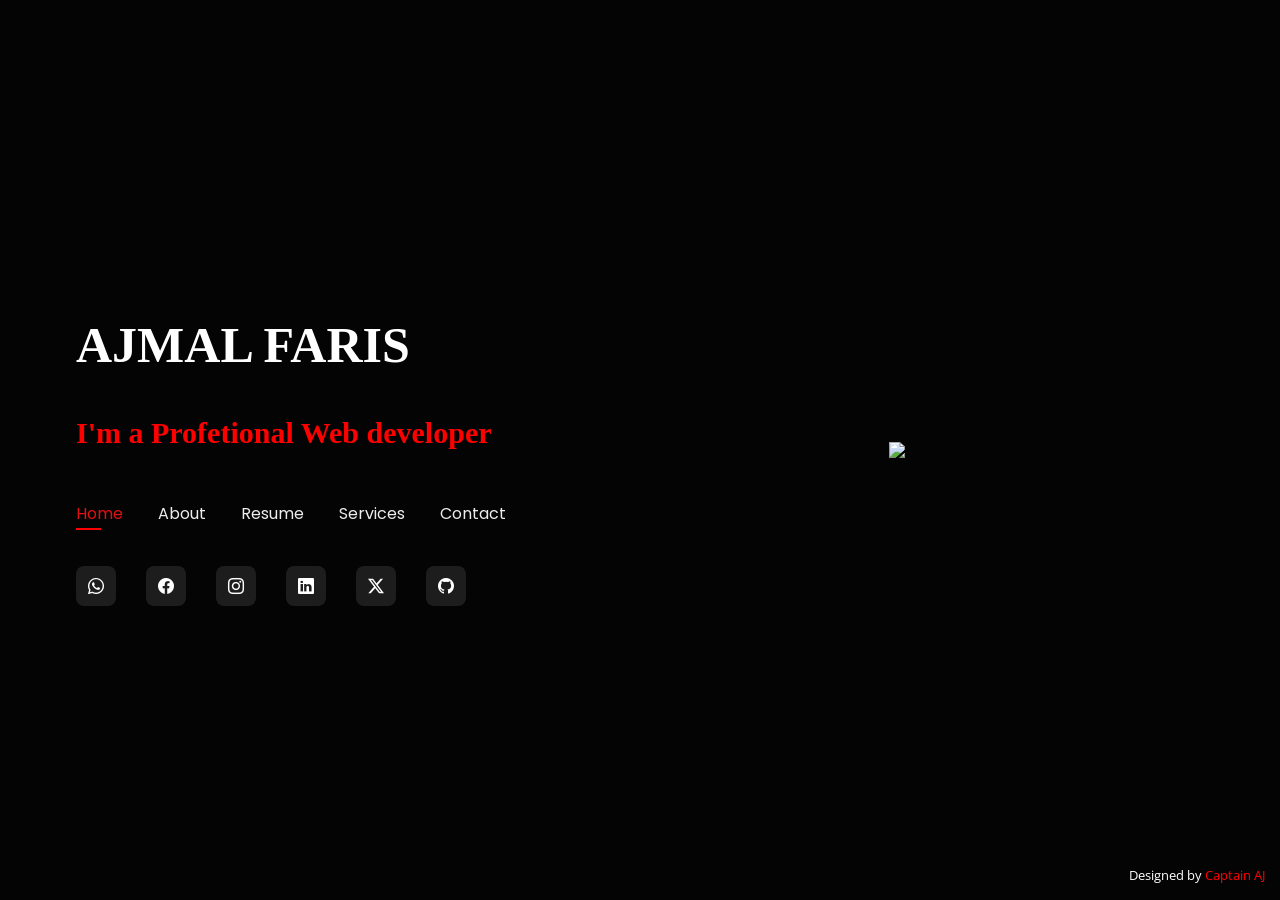
==== commit e6824aba: "updated the latest header updations" ====
--- a/index.html
+++ b/index.html
@@ -48,19 +48,14 @@
     <div class="container">
 
       <h1><a href="index.html">AJMAL FARIS </a></h1>
-     
+
       <!-- ========ANIMATION========= -->
 
       <div class="ani-text-container">
-        
-            <h2> <p class="ani-text first">I'm a Profetional Web developer</p></h2>
-          
-          
-      </div>
-      
-    
-
-
+        <h2>
+          <p class="ani-text first">I'm a Profetional Web developer</p>
+        </h2>
+      </div>
 
       <nav id="navbar" class="navbar">
         <ul>
@@ -75,15 +70,21 @@
       </nav><!-- .navbar -->
 
       <div class="social-links">
-        <a href="https://api.whatsapp.com/message/CUDDZCKGXSGRD1?autoload=1&app_absent=0" class="X"><i class="bi bi-whatsapp"></i></a>
-        <a href="https://www.facebook.com/profile.php?id=100014579358954&sk=photos" class="facebook"><i class="bi bi-facebook"></i></a>
-        <a href="https://www.instagram.com/ajmalfaris333/?igshid=OGQ5ZDc2ODk2ZA%3D%3D" class="instagram"><i class="bi bi-instagram"></i></a>
+        <a href="https://api.whatsapp.com/message/CUDDZCKGXSGRD1?autoload=1&app_absent=0" class="X"><i
+            class="bi bi-whatsapp"></i></a>
+        <a href="https://www.facebook.com/profile.php?id=100014579358954&sk=photos" class="facebook"><i
+            class="bi bi-facebook"></i></a>
+        <a href="https://www.instagram.com/ajmalfaris333/?igshid=OGQ5ZDc2ODk2ZA%3D%3D" class="instagram"><i
+            class="bi bi-instagram"></i></a>
         <a href="https://in.linkedin.com/in/itsajuajmal" class="linkedin"><i class="bi bi-linkedin"></i></a>
         <a href="#" class="X"><i class="bi bi-twitter-x"></i></a>
         <a href="https://github.com/itsAjuAjmal.git" class="Git hub"><i class="bi bi-github"></i></a>
       </div>
 
     </div>
+
+    <img autoplay loop muted src="imgs/hero.png" class="heroImg"></video>
+
   </header><!-- End Header -->
 
   <!-- ======= About Section ======= -->
--- a/assets/css/style.css
+++ b/assets/css/style.css
@@ -20,15 +20,16 @@
 body::before {
   content: "";
   position: fixed;
-  background: #040404  top right no-repeat;
+  background: #040404 top right no-repeat;
   background-size: cover;
   left: 0;
   right: 0;
   top: 0;
   height: 100vh;
-  z-index: -1 ;
-}
-#background-video{
+  z-index: -1;
+}
+
+#background-video {
   width: 100%;
   height: 100vh;
   z-index: 1;
@@ -73,6 +74,7 @@
   align-items: center;
   z-index: 997;
   overflow-y: auto;
+  padding-inline: 5%;
 }
 
 #header * {
@@ -88,42 +90,34 @@
   font-family: "Poppins", sans-serif;
 }
 
-#header h1 a{
-white-space: nowrap;
-color: white;
-line-height: 2;
-display: inline-block;
-font-size: 50px;
-font-family: Cambria, Cochin, Georgia, Times, 'Times New Roman', serif;
-}
+#header h1 a {
+  white-space: nowrap;
+  color: white;
+  line-height: 2;
+  display: inline-block;
+  font-size: 50px;
+  font-family: Cambria, Cochin, Georgia, Times, 'Times New Roman', serif;
+}
+
 #header h1 a:hover {
   color: #ee0000;
- 
+
 }
 
 #header h2 {
   font-size: 24px;
   margin-top: 20px;
-  color: rgb(255, 255, 255);
-  
-}
-
-
-
-
-
+}
 
 
 #header h2 p {
   color: #ff0000;
   /* border-bottom: 2px solid rgb(255, 255, 255); */
   padding-bottom: 16px;
-  width:450px;
-  background-size:50px;
+  width: 450px;
+  background-size: 50px;
   font-weight: 800;
   font-family: Cambria, Cochin, Georgia, Times, 'Times New Roman', serif;
-  
-
 }
 
 
@@ -134,35 +128,37 @@
   border-width: 10px;
   white-space: nowrap;
   overflow: hidden;
-  animation: typing 3s steps(31,end),
-            blink 1s infinite alternate;
-}
-
-@keyframes typing{
+  animation: typing 3s steps(31, end),
+    blink 1s infinite alternate;
+}
+
+@keyframes typing {
   0% {
     width: 0;
   }
 
- 
-}
-
-@keyframes blink{
-  0%,100%{
+
+}
+
+@keyframes blink {
+
+  0%,
+  100% {
     border-right: 2px solid red;
     height: 40px;
 
   }
-  50%{
+
+  50% {
     border-right: 2px solid black;
   }
 }
 
 
-
-
-
-
-
+.heroImg {
+  width: 40%;
+  height: auto;
+}
 
 
 #header img {
@@ -173,7 +169,7 @@
 #header .social-links {
   margin-top: 40px;
   display: flex;
- 
+
 }
 
 #header .social-links a {
@@ -188,13 +184,13 @@
   border-radius: 8px;
   width: 40px;
   height: 40px;
-  
+
 }
 
 #header .social-links a:hover {
   background: rgb(255, 0, 0);
   border-radius: 50%;
-  
+
 }
 
 @media (max-width: 992px) {
@@ -335,9 +331,9 @@
 .navbar .active,
 .navbar .active:focus,
 .navbar li:hover>a {
-  color:rgb(226, 17, 17);
-  
-  
+  color: rgb(226, 17, 17);
+
+
 }
 
 /**
@@ -625,40 +621,52 @@
   background: rgba(0, 0, 0, 0.12);
   /* box-shadow: #ff0040c8 0px 0px 30px 2px; */
 }
-#ba:hover{
+
+#ba:hover {
   box-shadow: #002aff 0px 0px 20px 5px;
 }
-#bb:hover{
+
+#bb:hover {
   box-shadow: rgb(0, 128, 255) 0px 0px 20px 5px;
 }
-#bc:hover{
+
+#bc:hover {
   box-shadow: rgb(255, 196, 0) 0px 0px 20px 5px;
 }
-#bd:hover{
-  box-shadow: cyan  0px 0px 20px 5px;
-}
-#be:hover{
-  box-shadow: rgb(0, 187, 255)  0px 0px 20px 5px;
-}
-#bf:hover{
-  box-shadow: rgb(255, 0, 0)  0px 0px 20px 5px;
-}
-#bg:hover{
+
+#bd:hover {
+  box-shadow: cyan 0px 0px 20px 5px;
+}
+
+#be:hover {
+  box-shadow: rgb(0, 187, 255) 0px 0px 20px 5px;
+}
+
+#bf:hover {
+  box-shadow: rgb(255, 0, 0) 0px 0px 20px 5px;
+}
+
+#bg:hover {
   box-shadow: rgb(7, 173, 24) 0px 0px 20px 5px;
 }
-#bh:hover{
+
+#bh:hover {
   box-shadow: crimson 0px 0px 20px 5px;
 }
-#bi:hover{
+
+#bi:hover {
   box-shadow: rgb(7, 201, 7) 0px 0px 20px 5px;
 }
-#bj:hover{
+
+#bj:hover {
   box-shadow: gold 0px 0px 20px 5px;
 }
-#bk:hover{
+
+#bk:hover {
   box-shadow: rgb(181, 9, 9) 0px 0px 20px 5px;
 }
-#bl:hover{
+
+#bl:hover {
   box-shadow: rgb(255, 100, 72) 0px 0px 20px 5px;
 }
 
@@ -708,7 +716,7 @@
   display: inline-block;
   left: -5px;
   position: relative;
-  
+
 }
 
 .testimonials .testimonial-item .quote-icon-right {
@@ -716,7 +724,7 @@
   right: -5px;
   position: relative;
   top: 10px;
-  
+
 }
 
 .testimonials .testimonial-item p {
@@ -816,8 +824,8 @@
   padding: 80px 20px;
   transition: all ease-in-out 0.3s;
   border-radius: 18px;
- 
- 
+
+
 }
 
 .services .icon-box .icon {
@@ -869,23 +877,23 @@
 }
 
 .services .icon-box:hover {
-   background: rgb(0, 0, 0,0.1);
+  background: rgb(0, 0, 0, 0.1);
   box-shadow: #ff0000 0px 0px 30px 10px;
-  
+
 }
 
 .services .icon-box:hover .icon {
   background: #ff0000;
-  
+
 }
 
 .services .icon-box:hover .icon i {
   color: rgba(0, 0, 0);
-} 
+}
 
 .services .icon-box:hover .icon::before {
   background: rgb(0, 0, 0);
-  
+
 }
 
 .services .icon-box:hover h4 a,
@@ -1316,7 +1324,7 @@
 /*--------------------------------------------------------------
 # MY changes
 --------------------------------------------------------------*/
-.img-fluid{
+.img-fluid {
   margin-left: -30px;
 }
 
@@ -1326,20 +1334,20 @@
 
 ::-webkit-scrollbar {
   width: 3px;
-  height:0px;
- 
+  height: 0px;
+
 }
 
 /* Track */
 ::-webkit-scrollbar-track {
-  background-color:#0f0f0f
+  background-color: #0f0f0f
 }
 
 /* Handle */
 ::-webkit-scrollbar-thumb {
   background: #ff0000;
   border-radius: 10px;
- 
+
 }
 
 /* Handle on hover */
@@ -1347,14 +1355,32 @@
   background: #ffffff;
 
 }
-.profile-paragaph b{
- 
+
+.profile-paragaph b {
+
   text-decoration: underline 2px;
   text-decoration-color: rgb(117, 24, 24);
-  
-}
-.profile-paragaph:hover{
+
+}
+
+.profile-paragaph:hover {
   color: red;
- 
-  
-}+
+
+}
+
+@media (max-width: 639px) {
+  #header {
+    display: flex;
+    flex-direction: column-reverse;
+    justify-content: center;
+    gap: 50;
+    gap: 100px;
+  }
+
+  .heroImg {
+    width: 90%;
+    height: auto;
+  }
+}
+
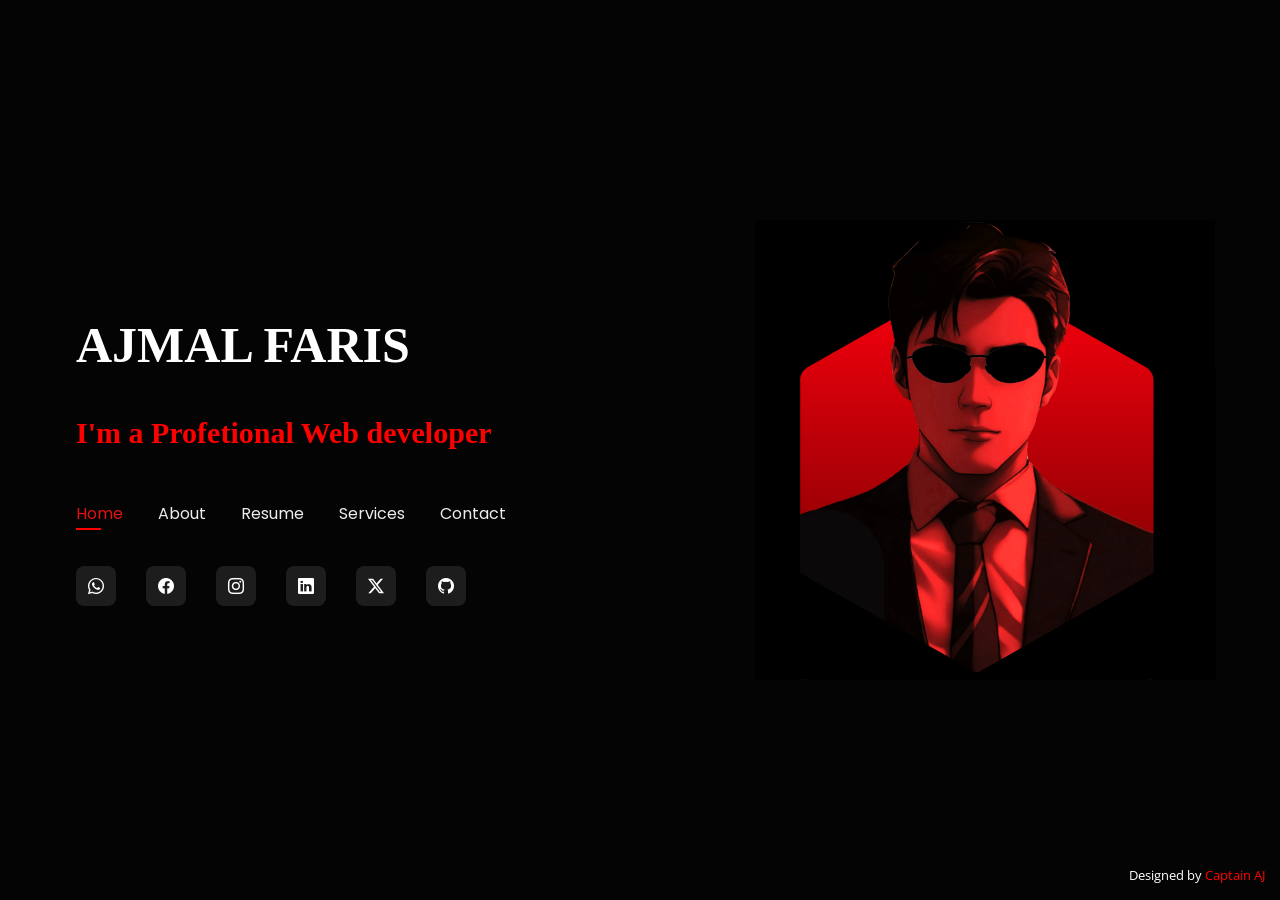
==== commit a04199fa: "hero image file path issue fixed" ====
--- a/index.html
+++ b/index.html
@@ -41,8 +41,6 @@
 
 <body>
     
-    <video id="background-video" autoplay loop muted src="assets/img/mybg-video.mp4" type="video/mp4" ></video>
-
   <!-- ======= Header ======= -->
   <header id="header">
     <div class="container">
@@ -83,7 +81,7 @@
 
     </div>
 
-    <img autoplay loop muted src="imgs/hero.png" class="heroImg"></video>
+    <img autoplay loop muted src="assets/img/hero.png" class="heroImg"></video>
 
   </header><!-- End Header -->
 
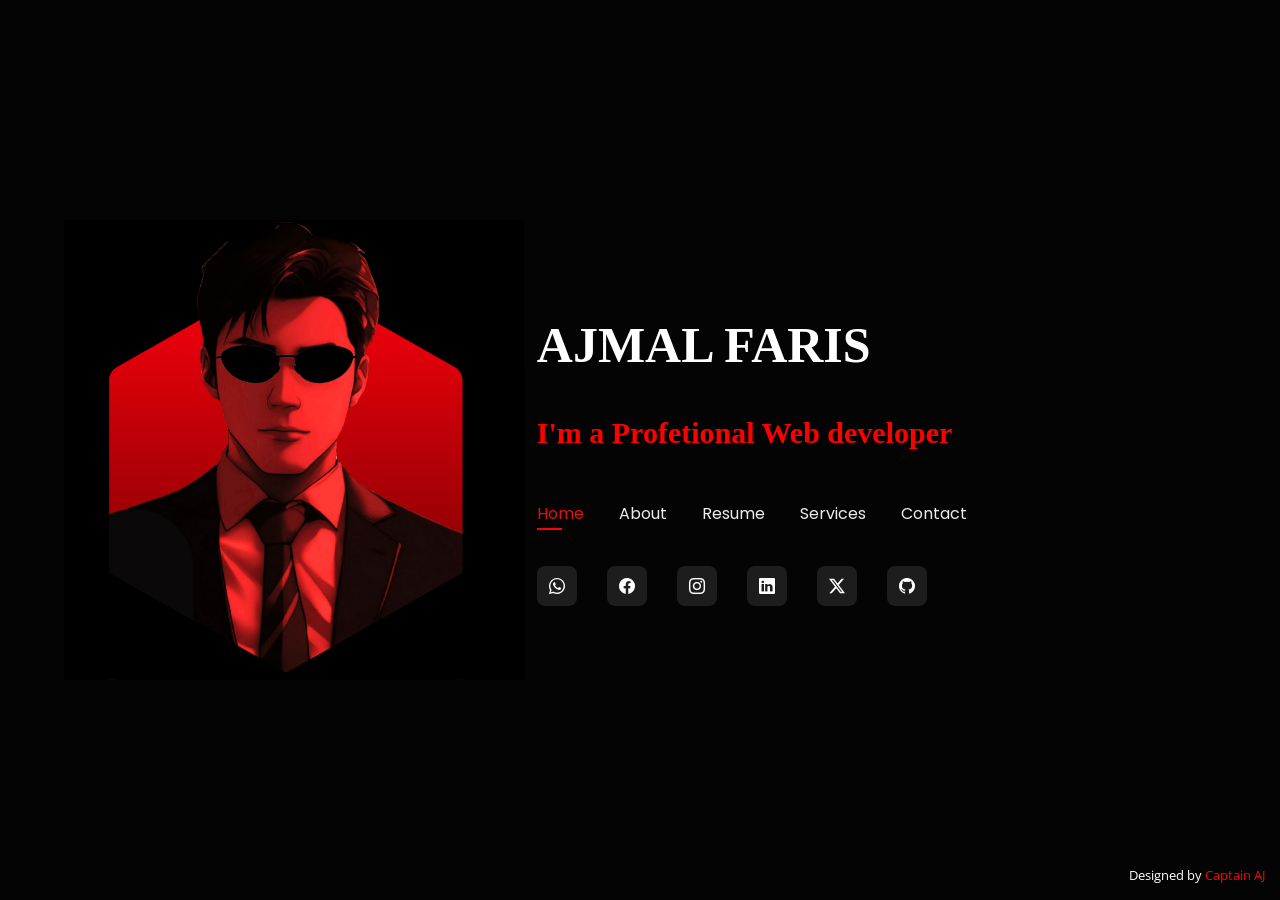
==== commit 3c67bc03: "update hero image position in home screen" ====
--- a/index.html
+++ b/index.html
@@ -14,8 +14,11 @@
   <link href="assets/img/apple-touch-icon.pn" rel="apple-touch-icon">
 
   <!-- Google Fonts -->
-  <link href="https://fonts.googleapis.com/css?family=Open+Sans:300,300i,400,400i,600,600i,700,700i|Raleway:300,300i,400,400i,500,500i,600,600i,700,700i|Poppins:300,300i,400,400i,500,500i,600,600i,700,700i" rel="stylesheet">
-  <link rel="stylesheet" href="https://fonts.googleapis.com/css2?family=Material+Symbols+Outlined:opsz,wght,FILL,GRAD@20..48,100..700,0..1,-50..200" />
+  <link
+    href="https://fonts.googleapis.com/css?family=Open+Sans:300,300i,400,400i,600,600i,700,700i|Raleway:300,300i,400,400i,500,500i,600,600i,700,700i|Poppins:300,300i,400,400i,500,500i,600,600i,700,700i"
+    rel="stylesheet">
+  <link rel="stylesheet"
+    href="https://fonts.googleapis.com/css2?family=Material+Symbols+Outlined:opsz,wght,FILL,GRAD@20..48,100..700,0..1,-50..200" />
   <!-- Vendor CSS Files -->
   <link href="assets/vendor/bootstrap/css/bootstrap.min.css" rel="stylesheet">
   <link href="assets/vendor/bootstrap-icons/bootstrap-icons.css" rel="stylesheet">
@@ -40,9 +43,11 @@
 </head>
 
 <body>
-    
+
   <!-- ======= Header ======= -->
   <header id="header">
+    <img autoplay loop muted src="assets/img/hero.png" class="heroImg"></video>
+
     <div class="container">
 
       <h1><a href="index.html">AJMAL FARIS </a></h1>
@@ -80,9 +85,6 @@
       </div>
 
     </div>
-
-    <img autoplay loop muted src="assets/img/hero.png" class="heroImg"></video>
-
   </header><!-- End Header -->
 
   <!-- ======= About Section ======= -->
@@ -98,14 +100,14 @@
 
       <div class="row">
         <div class="col-lg-4" data-aos="fade-right">
-          <img src="assets/img/pic.jpg" class="img-fluid" alt="">
+          <img src="assets/img/hero.png" class="img-fluid" alt="">
         </div>
         <div class="col-lg-8 pt-4 pt-lg-0 content" data-aos="fade-left">
           <h3>UI/UX &amp; Web Developer</h3>
           <p class="fst-italic">
-            As a seasoned web developer, I excel in creating professional 
+            As a seasoned web developer, I excel in creating professional
             websites that prioritize user experience while showcasing design
-             finesse and technical expertise
+            finesse and technical expertise
           </p>
           <br>
           <div class="row">
@@ -121,7 +123,8 @@
               <ul>
                 <li><i class="bi bi-chevron-right"></i> <strong>Age:</strong> <span>21</span></li>
                 <li><i class="bi bi-chevron-right"></i> <strong>Degree:</strong> <span>B.com</span></li>
-                <li><i class="bi bi-chevron-right"></i> <strong>PhEmailone:</strong> <span>ajmalfaris333@gmail.com</span></li>
+                <li><i class="bi bi-chevron-right"></i> <strong>PhEmailone:</strong>
+                  <span>ajmalfaris333@gmail.com</span></li>
                 <li><i class="bi bi-chevron-right"></i> <strong>Freelance:</strong> <span>Available</span></li>
               </ul>
             </div>
@@ -129,75 +132,88 @@
         </div>
       </div>
       <div>
-      <!-- <br>    <h3>      </h3> --> 
-        <p class="profile-paragaph">
-<b> Expertise:</b> <br>
-A seasoned web developer with over 3 years of experience in crafting exceptional digital experiences.
-Proficient in both front-end and back-end development, specializing in HTML, CSS, JavaScript, Java, and C .
-Expertise in responsive web design, ensuring seamless user experiences across all devices. <br>
-</p>
-
-<p class="profile-paragaph">
-<b>Experience:</b> <br>
-Successfully delivered web solutions for clients in diverse industries, including e-commerce, healthcare, and finance.
-Developed and maintained high-traffic websites, optimizing performance and security.
-Overcame complex coding challenges, demonstrating a strong problem-solving aptitude.
-<br>  </p>
-
-<p class="profile-paragaph">
-<b>Technical Skills:</b> <br>
-Languages:- HTML5, CSS3, JavaScript ES6+,Java,C <br>
-Frameworks:- React, Angular <br>
-Tools:- Git, Visual Studio Code, Sublime Text, Adobe Creative Suite 
-<br>  </p>
-
-<p class="profile-paragaph">
-<b>Design Sensibility:</b> <br>
-Committed to creating visually captivating websites with a focus on user experience and accessibility. <br>
-Proficient in UI/UX principles, ensuring intuitive navigation and engaging interactions.
-<br>  </p>
-
-<p class="profile-paragaph">
-<b>Problem-Solving:</b> <br>
-Adept at troubleshooting and debugging, ensuring smooth functionality and performance optimization. <br>
-Consistently deliver solutions that address complex technical challenges.
-<br> </p>
-
-<p class="profile-paragaph">
-<b>Collaboration:</b> <br>
-Skilled in cross-functional teamwork, effectively communicating technical concepts to non-technical stakeholders. <br>
-Collaborated with designers, UX experts, and project managers to create cohesive web solutions. 
-<br> </p>
-
-<p class="profile-paragaph">
-<b>Adaptability:</b> <br>
-Stay current with industry trends and rapidly learn new technologies to maintain up-to-date web standards. <br>
-Committed to continuous improvement and professional growth. <br>
-
-<p class="profile-paragaph">
-<b>Coding Standards:</b> <br>
-Adhere to coding standards and best practices, consistently delivering clean, maintainable code.
-<br>  </p>
-
-<p class="profile-paragaph"> 
-<b>Client Relationships:</b> <br>
-Exceptional client communication and requirements understanding, resulting in high client satisfaction. <br>
-Consistently deliver projects on time and within budget, meeting or exceeding client expectations. 
-<br></p>
-
-<p class="profile-paragaph">
-<b>Project Management:</b> <br>
-Proficient in project management methodologies, successfully leading development teams and meeting project deadlines. 
-<br> </p>
-
-<p class="profile-paragaph">
-<b>Continuing Education:</b> <br>
-Regularly attend industry certifications, courses, and workshops to stay at the forefront of web development trends and technologies.
-</p>
-      </div>
-     
+        <!-- <br>    <h3>      </h3> -->
+        <p class="profile-paragaph">
+          <b> Expertise:</b> <br>
+          A seasoned web developer with over 3 years of experience in crafting exceptional digital experiences.
+          Proficient in both front-end and back-end development, specializing in HTML, CSS, JavaScript, Java, and C .
+          Expertise in responsive web design, ensuring seamless user experiences across all devices. <br>
+        </p>
+
+        <p class="profile-paragaph">
+          <b>Experience:</b> <br>
+          Successfully delivered web solutions for clients in diverse industries, including e-commerce, healthcare, and
+          finance.
+          Developed and maintained high-traffic websites, optimizing performance and security.
+          Overcame complex coding challenges, demonstrating a strong problem-solving aptitude.
+          <br>
+        </p>
+
+        <p class="profile-paragaph">
+          <b>Technical Skills:</b> <br>
+          Languages:- HTML5, CSS3, JavaScript ES6+,Java,C <br>
+          Frameworks:- React, Angular <br>
+          Tools:- Git, Visual Studio Code, Sublime Text, Adobe Creative Suite
+          <br>
+        </p>
+
+        <p class="profile-paragaph">
+          <b>Design Sensibility:</b> <br>
+          Committed to creating visually captivating websites with a focus on user experience and accessibility. <br>
+          Proficient in UI/UX principles, ensuring intuitive navigation and engaging interactions.
+          <br>
+        </p>
+
+        <p class="profile-paragaph">
+          <b>Problem-Solving:</b> <br>
+          Adept at troubleshooting and debugging, ensuring smooth functionality and performance optimization. <br>
+          Consistently deliver solutions that address complex technical challenges.
+          <br>
+        </p>
+
+        <p class="profile-paragaph">
+          <b>Collaboration:</b> <br>
+          Skilled in cross-functional teamwork, effectively communicating technical concepts to non-technical
+          stakeholders. <br>
+          Collaborated with designers, UX experts, and project managers to create cohesive web solutions.
+          <br>
+        </p>
+
+        <p class="profile-paragaph">
+          <b>Adaptability:</b> <br>
+          Stay current with industry trends and rapidly learn new technologies to maintain up-to-date web standards.
+          <br>
+          Committed to continuous improvement and professional growth. <br>
+
+        <p class="profile-paragaph">
+          <b>Coding Standards:</b> <br>
+          Adhere to coding standards and best practices, consistently delivering clean, maintainable code.
+          <br>
+        </p>
+
+        <p class="profile-paragaph">
+          <b>Client Relationships:</b> <br>
+          Exceptional client communication and requirements understanding, resulting in high client satisfaction. <br>
+          Consistently deliver projects on time and within budget, meeting or exceeding client expectations.
+          <br>
+        </p>
+
+        <p class="profile-paragaph">
+          <b>Project Management:</b> <br>
+          Proficient in project management methodologies, successfully leading development teams and meeting project
+          deadlines.
+          <br>
+        </p>
+
+        <p class="profile-paragaph">
+          <b>Continuing Education:</b> <br>
+          Regularly attend industry certifications, courses, and workshops to stay at the forefront of web development
+          trends and technologies.
+        </p>
+      </div>
+
     </div>
-    
+
     <!-- End About Me -->
 
     <!-- ======= Counts ======= -->
@@ -208,7 +224,8 @@
         <div class="col-lg-3 col-md-6">
           <div class="count-box">
             <i class="bi bi-emoji-smile"></i>
-            <span data-purecounter-start="0" data-purecounter-end="150" data-purecounter-duration="1" class="purecounter"></span>
+            <span data-purecounter-start="0" data-purecounter-end="150" data-purecounter-duration="1"
+              class="purecounter"></span>
             <p>Happy Clients</p>
           </div>
         </div>
@@ -216,7 +233,8 @@
         <div class="col-lg-3 col-md-6 mt-5 mt-md-0">
           <div class="count-box">
             <i class="bi bi-journal-richtext"></i>
-            <span data-purecounter-start="0" data-purecounter-end="121" data-purecounter-duration="1" class="purecounter"></span>
+            <span data-purecounter-start="0" data-purecounter-end="121" data-purecounter-duration="1"
+              class="purecounter"></span>
             <p>Projects</p>
           </div>
         </div>
@@ -224,7 +242,8 @@
         <div class="col-lg-3 col-md-6 mt-5 mt-lg-0">
           <div class="count-box">
             <i class="bi bi-headset"></i>
-            <span data-purecounter-start="0" data-purecounter-end="1363" data-purecounter-duration="1" class="purecounter"></span>
+            <span data-purecounter-start="0" data-purecounter-end="1363" data-purecounter-duration="1"
+              class="purecounter"></span>
             <p>Hours Of Support</p>
           </div>
         </div>
@@ -232,7 +251,8 @@
         <div class="col-lg-3 col-md-6 mt-5 mt-lg-0">
           <div class="count-box">
             <i class="bi bi-award"></i>
-            <span data-purecounter-start="0" data-purecounter-end="17" data-purecounter-duration="1" class="purecounter"></span>
+            <span data-purecounter-start="0" data-purecounter-end="17" data-purecounter-duration="1"
+              class="purecounter"></span>
             <p>Awards</p>
           </div>
         </div>
@@ -255,21 +275,24 @@
           <div class="progress">
             <span class="skill">HTML <i class="val">90%</i></span>
             <div class="progress-bar-wrap">
-              <div class="progress-bar" role="progressbar" aria-valuenow="90" aria-valuemin="0" aria-valuemax="100"></div>
+              <div class="progress-bar" role="progressbar" aria-valuenow="90" aria-valuemin="0" aria-valuemax="100">
+              </div>
             </div>
           </div>
 
           <div class="progress">
             <span class="skill">CSS <i class="val">80%</i></span>
             <div class="progress-bar-wrap">
-              <div class="progress-bar" role="progressbar" aria-valuenow="80" aria-valuemin="0" aria-valuemax="100"></div>
+              <div class="progress-bar" role="progressbar" aria-valuenow="80" aria-valuemin="0" aria-valuemax="100">
+              </div>
             </div>
           </div>
 
           <div class="progress">
             <span class="skill">JavaScript <i class="val">75%</i></span>
             <div class="progress-bar-wrap">
-              <div class="progress-bar" role="progressbar" aria-valuenow="75" aria-valuemin="0" aria-valuemax="100"></div>
+              <div class="progress-bar" role="progressbar" aria-valuenow="75" aria-valuemin="0" aria-valuemax="100">
+              </div>
             </div>
           </div>
 
@@ -280,21 +303,24 @@
           <div class="progress">
             <span class="skill">Java <i class="val">80%</i></span>
             <div class="progress-bar-wrap">
-              <div class="progress-bar" role="progressbar" aria-valuenow="80" aria-valuemin="0" aria-valuemax="100"></div>
+              <div class="progress-bar" role="progressbar" aria-valuenow="80" aria-valuemin="0" aria-valuemax="100">
+              </div>
             </div>
           </div>
 
           <div class="progress">
             <span class="skill">C <i class="val">90%</i></span>
             <div class="progress-bar-wrap">
-              <div class="progress-bar" role="progressbar" aria-valuenow="90" aria-valuemin="0" aria-valuemax="100"></div>
+              <div class="progress-bar" role="progressbar" aria-valuenow="90" aria-valuemin="0" aria-valuemax="100">
+              </div>
             </div>
           </div>
 
           <div class="progress">
             <span class="skill">Photoshop <i class="val">55%</i></span>
             <div class="progress-bar-wrap">
-              <div class="progress-bar" role="progressbar" aria-valuenow="55" aria-valuemin="0" aria-valuemax="100"></div>
+              <div class="progress-bar" role="progressbar" aria-valuenow="55" aria-valuemin="0" aria-valuemax="100">
+              </div>
             </div>
           </div>
 
@@ -374,7 +400,7 @@
         </div>
         <div class="col-lg-3 col-md-4 mt-4">
           <div class="icon-box" id="bk">
-            <i  class="bi bi-film" style="color: rgb(203, 17, 17);"></i>  
+            <i class="bi bi-film" style="color: rgb(203, 17, 17);"></i>
             <h3>Watch Movie</h3>
           </div>
         </div>
@@ -402,11 +428,11 @@
             <div class="testimonial-item">
               <p>
                 <i class="bx bxs-quote-alt-left quote-icon-left"></i>
-                "Working with Ajmal Faris was a game-changer for our business. 
-                Their expertise, attention to detail, and commitment to delivering high-quality 
+                "Working with Ajmal Faris was a game-changer for our business.
+                Their expertise, attention to detail, and commitment to delivering high-quality
                 results exceeded our expectations. They transformed our website into a user-friendly,
-                 visually stunning platform that has significantly improved our online presence.
-                  We couldn't be happier with the results!"
+                visually stunning platform that has significantly improved our online presence.
+                We couldn't be happier with the results!"
                 <i class="bx bxs-quote-alt-right quote-icon-right"></i>
               </p>
               <img src="assets/img/testimonials/testimonials-1.jpg" class="testimonial-img" alt="">
@@ -420,10 +446,11 @@
               <p>
                 <i class="bx bxs-quote-alt-left quote-icon-left"></i>
                 Ajmal Faris is a true professional in every sense. They took our complex project and turned
-                 it into a seamless, responsive website that perfectly reflects our brand identity. Their communication 
-                 skills and ability to meet deadlines were impressive. I highly recommend [Web Developer's Name] for any web
-                  development project."     
-               <i class="bx bxs-quote-alt-right quote-icon-right"></i>
+                it into a seamless, responsive website that perfectly reflects our brand identity. Their communication
+                skills and ability to meet deadlines were impressive. I highly recommend [Web Developer's Name] for any
+                web
+                development project."
+                <i class="bx bxs-quote-alt-right quote-icon-right"></i>
               </p>
               <img src="assets/img/testimonials/testimonials-2.jpg" class="testimonial-img" alt="">
               <h3>Sara Wilsson</h3>
@@ -436,10 +463,10 @@
               <p>
                 <i class="bx bxs-quote-alt-left quote-icon-left"></i>
                 I had the pleasure of working with Ajmal Faris on a critical web development project,
-                 and I was blown away by their technical skills and creativity. They not only delivered 
-                 a website that exceeded our expectations but also provided valuable insights and recommendations 
-                 that improved the overall user experience. I look forward to collaborating with them on future projects 
-               <i class="bx bxs-quote-alt-right quote-icon-right"></i>
+                and I was blown away by their technical skills and creativity. They not only delivered
+                a website that exceeded our expectations but also provided valuable insights and recommendations
+                that improved the overall user experience. I look forward to collaborating with them on future projects
+                <i class="bx bxs-quote-alt-right quote-icon-right"></i>
               </p>
               <img src="assets/img/testimonials/testimonials-3.jpg" class="testimonial-img" alt="">
               <h3>Jena Karlis</h3>
@@ -452,9 +479,9 @@
               <p>
                 <i class="bx bxs-quote-alt-left quote-icon-left"></i>
                 As a startup founder, I needed a web developer who could turn my vision into reality.
-                 Ajmal did just that and more. They were responsive, adaptable, and highly 
-                 skilled in web development. Thanks to their expertise, our website is now a powerful tool for 
-                 attracting customers and investors. I can't thank Ajmal Faris enough for their exceptional work.                
+                Ajmal did just that and more. They were responsive, adaptable, and highly
+                skilled in web development. Thanks to their expertise, our website is now a powerful tool for
+                attracting customers and investors. I can't thank Ajmal Faris enough for their exceptional work.
                 <i class="bx bxs-quote-alt-right quote-icon-right"></i>
               </p>
               <img src="assets/img/testimonials/testimonials-4.jpg" class="testimonial-img" alt="">
@@ -468,10 +495,10 @@
               <p>
                 <i class="bx bxs-quote-alt-left quote-icon-left"></i>
                 I had been struggling with an outdated website for years until I found Ajmal Faris .
-                 They not only modernized my website but also made it incredibly user-friendly. Their attention 
-                 to detail and commitment to ensuring that every aspect of the site functioned flawlessly were truly 
-                 remarkable. I highly recommend [Web Developer's Name] to anyone in need of top-notch web development
-                  services                
+                They not only modernized my website but also made it incredibly user-friendly. Their attention
+                to detail and commitment to ensuring that every aspect of the site functioned flawlessly were truly
+                remarkable. I highly recommend [Web Developer's Name] to anyone in need of top-notch web development
+                services
                 <i class="bx bxs-quote-alt-right quote-icon-right"></i>
               </p>
               <img src="assets/img/testimonials/testimonials-5.jpg" class="testimonial-img" alt="">
@@ -484,11 +511,11 @@
             <div class="testimonial-item">
               <p>
                 <i class="bx bxs-quote-alt-left quote-icon-left"></i>
-                Working with Ajmal Faris was a breeze. They understood 
+                Working with Ajmal Faris was a breeze. They understood
                 our requirements from the get-go and delivered a stunning website that
-                 perfectly aligned with our business goals. Their expertise in web development, 
-                 along with their ability to communicate technical concepts in a way that's easy to
-                  understand, made the entire process smooth and enjoyable. I wouldn't hesitate to work with them again.                
+                perfectly aligned with our business goals. Their expertise in web development,
+                along with their ability to communicate technical concepts in a way that's easy to
+                understand, made the entire process smooth and enjoyable. I wouldn't hesitate to work with them again.
                 <i class="bx bxs-quote-alt-right quote-icon-right"></i>
               </p>
               <img src="assets/img/testimonials/nikil.jpg" class="testimonial-img" alt="">
@@ -524,7 +551,9 @@
           <h3 class="resume-title">Sumary</h3>
           <div class="resume-item pb-0">
             <h4>Ajmal Faris</h4>
-            <p><em>Innovative and deadline-driven Graphic Designer with 3+ years of experience designing and developing user-centered digital/print marketing material from initial concept to final, polished deliverable.</em></p>
+            <p><em>Innovative and deadline-driven Graphic Designer with 3+ years of experience designing and developing
+                user-centered digital/print marketing material from initial concept to final, polished deliverable.</em>
+            </p>
             <p>
             <ul>
               <li>MLP,INDIA </li>
@@ -540,19 +569,19 @@
             <h5>2020 - 2022</h5>
             <p><em>Rotman School of Business, Canada</em></p>
             <p>
-                I completed my MBA in Finance in 2022, where I honed my financial analysis, risk management,
-                 and investment evaluation skills. During my studies, I delved into advanced topics such as 
-                 financial derivatives, portfolio management, and corporate finance.</p>
+              I completed my MBA in Finance in 2022, where I honed my financial analysis, risk management,
+              and investment evaluation skills. During my studies, I delved into advanced topics such as
+              financial derivatives, portfolio management, and corporate finance.</p>
           </div>
           <div class="resume-item">
             <h4>Bachelor of Science in Computer Science &amp;Full Stack Web Development</h4>
             <h5>2023 - 2024</h5>
             <p><em>BrotoType</em></p>
             <p>
-                During my undergraduate studies in Computer Science at Calicut UNI, I gained a strong 
-                foundation in software development and web technologies. This program provided me with 
-                the knowledge and skills necessary to excel in the dynamic field of web development. Key 
-                coursework and achievements include:            
+              During my undergraduate studies in Computer Science at Calicut UNI, I gained a strong
+              foundation in software development and web technologies. This program provided me with
+              the knowledge and skills necessary to excel in the dynamic field of web development. Key
+              coursework and achievements include:
             </p>
           </div>
         </div>
@@ -564,9 +593,12 @@
             <p><em>Experion, New York, NY </em></p>
             <p>
             <ul>
-              <li>Lead in the design, development, and implementation of the graphic, layout, and production communication materials</li>
-              <li>Delegate tasks to the 7 members of the design team and provide counsel on all aspects of the project. </li>
-              <li>Supervise the assessment of all graphic materials in order to ensure quality and accuracy of the design</li>
+              <li>Lead in the design, development, and implementation of the graphic, layout, and production
+                communication materials</li>
+              <li>Delegate tasks to the 7 members of the design team and provide counsel on all aspects of the project.
+              </li>
+              <li>Supervise the assessment of all graphic materials in order to ensure quality and accuracy of the
+                design</li>
               <li>Oversee the efficient use of production project budgets ranging from $2,000 - $25,000</li>
             </ul>
             </p>
@@ -577,7 +609,8 @@
             <p><em>Stepping Stone Advertising, New York, NY</em></p>
             <p>
             <ul>
-              <li>Developed numerous marketing programs (logos, brochures,infographics, presentations, and advertisements).</li>
+              <li>Developed numerous marketing programs (logos, brochures,infographics, presentations, and
+                advertisements).</li>
               <li>Managed up to 5 projects or tasks at a given time while under pressure</li>
               <li>Recommended and consulted with clients on the most appropriate graphic design</li>
               <li>Created 4+ design presentations and proposals a month for clients and account managers</li>
@@ -602,7 +635,7 @@
       <div class="row">
         <div class="col-lg-4 col-md-6 d-flex align-items-stretch">
           <div class="icon-box">
-            <div class="icon"><i class="material-symbols-outlined">dashboard</i></div> 
+            <div class="icon"><i class="material-symbols-outlined">dashboard</i></div>
             <h4><a href="">Web Design</a></h4>
             <p>We craft exquisite and highly functional websites that leave an indelible impact</p>
           </div>
@@ -610,7 +643,7 @@
 
         <div class="col-lg-4 col-md-6 d-flex align-items-stretch mt-4 mt-md-0">
           <div class="icon-box">
-            <div class="icon"><i class="material-symbols-outlined">developer_mode_tv</i></div> 
+            <div class="icon"><i class="material-symbols-outlined">developer_mode_tv</i></div>
             <h4><a href="">Web Development</a></h4>
             <p>We architect robust and scalable web platforms that drive online success for businesses of all sizes</p>
           </div>
@@ -618,7 +651,7 @@
 
         <div class="col-lg-4 col-md-6 d-flex align-items-stretch mt-4 mt-lg-0">
           <div class="icon-box">
-            <div class="icon"><i class="material-symbols-outlined">api</i></div> 
+            <div class="icon"><i class="material-symbols-outlined">api</i></div>
             <h4><a href="">API Development</a></h4>
             <p>Elevate your digital capabilities with our high-impact APIs, driving data integration and innovation</p>
           </div>
@@ -626,7 +659,7 @@
 
         <div class="col-lg-4 col-md-6 d-flex align-items-stretch mt-4">
           <div class="icon-box">
-            <div class="icon"><i class="material-symbols-outlined">  bug_report</i></div> 
+            <div class="icon"><i class="material-symbols-outlined"> bug_report</i></div>
             <h4><a href="">DeBugging</a></h4>
             <p>Rapidly resolve software issues with our expert team, ensuring minimal disruption to your operations</p>
           </div>
@@ -634,7 +667,7 @@
 
         <div class="col-lg-4 col-md-6 d-flex align-items-stretch mt-4">
           <div class="icon-box">
-            <div class="icon"><i class="material-symbols-outlined">school</i></div> 
+            <div class="icon"><i class="material-symbols-outlined">school</i></div>
             <h4><a href="">Educate</a></h4>
             <p>"Empower yourself with our web development training programs, designed to boost your digital skills</p>
           </div>
@@ -642,9 +675,10 @@
 
         <div class="col-lg-4 col-md-6 d-flex align-items-stretch mt-4">
           <div class="icon-box">
-            <div class="icon"><i class="material-symbols-outlined">query_stats</i></div> 
+            <div class="icon"><i class="material-symbols-outlined">query_stats</i></div>
             <h4><a href="">SEO</a></h4>
-            <p>Unlock digital growth with our SEO solutions, boosting your online presence and driving organic traffic</p>
+            <p>Unlock digital growth with our SEO solutions, boosting your online presence and driving organic traffic
+            </p>
           </div>
         </div>
 
@@ -704,7 +738,7 @@
           </div>
         </div> -->
 
-        <!-- <div class="col-lg-4 col-md-6 portfolio-item filter-app">
+  <!-- <div class="col-lg-4 col-md-6 portfolio-item filter-app">
           <div class="portfolio-wrap">
             <img src="assets/img/portfolio/portfolio-3.jpg" class="img-fluid" alt="">
             <div class="portfolio-info">
@@ -760,7 +794,7 @@
           </div>
         </div> -->
 
-        <!-- <div class="col-lg-4 col-md-6 portfolio-item filter-card">
+  <!-- <div class="col-lg-4 col-md-6 portfolio-item filter-card">
           <div class="portfolio-wrap">
             <img src="assets/img/portfolio/portfolio-7.jpg" class="img-fluid" alt="">
             <div class="portfolio-info">
@@ -806,7 +840,7 @@
 
     </div>
   </section> -->
-  
+
   <!-- End Portfolio Section -->
 
   <!-- ======= Contact Section ======= -->
@@ -835,9 +869,12 @@
             <h3>Social Profiles</h3>
 
             <div class="social-links">
-              <a href="https://api.whatsapp.com/message/CUDDZCKGXSGRD1?autoload=1&app_absent=0" class="X"><i class="bi bi-whatsapp"></i></a>
-              <a href="https://www.facebook.com/profile.php?id=100014579358954&sk=photos" class="facebook"><i class="bi bi-facebook"></i></a>
-              <a href="https://www.instagram.com/ajmalfaris333/?igshid=OGQ5ZDc2ODk2ZA%3D%3D" class="instagram"><i class="bi bi-instagram"></i></a>
+              <a href="https://api.whatsapp.com/message/CUDDZCKGXSGRD1?autoload=1&app_absent=0" class="X"><i
+                  class="bi bi-whatsapp"></i></a>
+              <a href="https://www.facebook.com/profile.php?id=100014579358954&sk=photos" class="facebook"><i
+                  class="bi bi-facebook"></i></a>
+              <a href="https://www.instagram.com/ajmalfaris333/?igshid=OGQ5ZDc2ODk2ZA%3D%3D" class="instagram"><i
+                  class="bi bi-instagram"></i></a>
               <a href="https://in.linkedin.com/in/itsajuajmal" class="linkedin"><i class="bi bi-linkedin"></i></a>
               <a href="#" class="X"><i class="bi bi-twitter-x"></i></a>
               <a href="https://github.com/itsAjuAjmal.git" class="Git hub"><i class="bi bi-github"></i></a>
@@ -862,25 +899,29 @@
         </div>
       </div>
 
-<!-- ============ SUBMIT FORM START FROM HERE ============ -->
-
-   <form id="submit-form" method="post"  action=""  class="php-email-form mt-4">
+      <!-- ============ SUBMIT FORM START FROM HERE ============ -->
+
+      <form id="submit-form" method="post" action="" class="php-email-form mt-4">
         <div class="row">
           <div class="col-md-6 form-group input-contorl">
-            <input type="text" name="name" class="form-control" id="name" placeholder="Your Name" onkeyup="validateName()" required>
+            <input type="text" name="name" class="form-control" id="name" placeholder="Your Name"
+              onkeyup="validateName()" required>
             <span id="name-error"></span>
           </div>
           <div class="col-md-6 form-group mt-3 mt-md-0">
-            <input type="email" class="form-control" name="email" id="email" placeholder="Your Email" onkeyup="validateEmail()" required>
+            <input type="email" class="form-control" name="email" id="email" placeholder="Your Email"
+              onkeyup="validateEmail()" required>
             <span id="email-error"></span>
           </div>
         </div>
         <div class="form-group mt-3">
-          <input type="text" class="form-control" name="subject" id="subject" placeholder="Subject" onkeyup="validateSubject()" required>
+          <input type="text" class="form-control" name="subject" id="subject" placeholder="Subject"
+            onkeyup="validateSubject()" required>
           <span id="subject-error"></span>
         </div>
         <div class="form-group mt-3">
-          <textarea class="form-control" name="message" id="message" rows="5" placeholder="Message" onkeyup="validateMessage()" required></textarea>
+          <textarea class="form-control" name="message" id="message" rows="5" placeholder="Message"
+            onkeyup="validateMessage()" required></textarea>
           <span id="message-error"></span>
         </div>
         <div class="my-3">
@@ -889,7 +930,7 @@
         </div>
         <div class="text-center">
           <button type="submit" onclick="return validateForm()">Send Message</button>
-          <span id="submit-error"></span>  
+          <span id="submit-error"></span>
         </div>
       </form>
 
@@ -917,23 +958,23 @@
   <script src="assets/js/main.js"></script>
 
   <script>
-    $("#submit-form").submit((e)=>{
-        e.preventDefault()
-        $.ajax({
-            url:"https://script.google.com/macros/s/AKfycbwPpLzVLLAApls5U5WNK587z4cqi-o40jXzJkgF5jGjsrqgtgHEny5V-IeuIaJZfWzfLA/exec",
-            data:$("#submit-form").serialize(),
-            method:"post",
-            success:function (response){
-                alert("Form submitted successfully")
-                window.location.reload()
-            },
-            error:function (err){
-                alert("Something Error")
-
-            }
-        })
+    $("#submit-form").submit((e) => {
+      e.preventDefault()
+      $.ajax({
+        url: "https://script.google.com/macros/s/AKfycbwPpLzVLLAApls5U5WNK587z4cqi-o40jXzJkgF5jGjsrqgtgHEny5V-IeuIaJZfWzfLA/exec",
+        data: $("#submit-form").serialize(),
+        method: "post",
+        success: function (response) {
+          alert("Form submitted successfully")
+          window.location.reload()
+        },
+        error: function (err) {
+          alert("Something Error")
+
+        }
+      })
     })
-</script>
+  </script>
 
 </body>
 
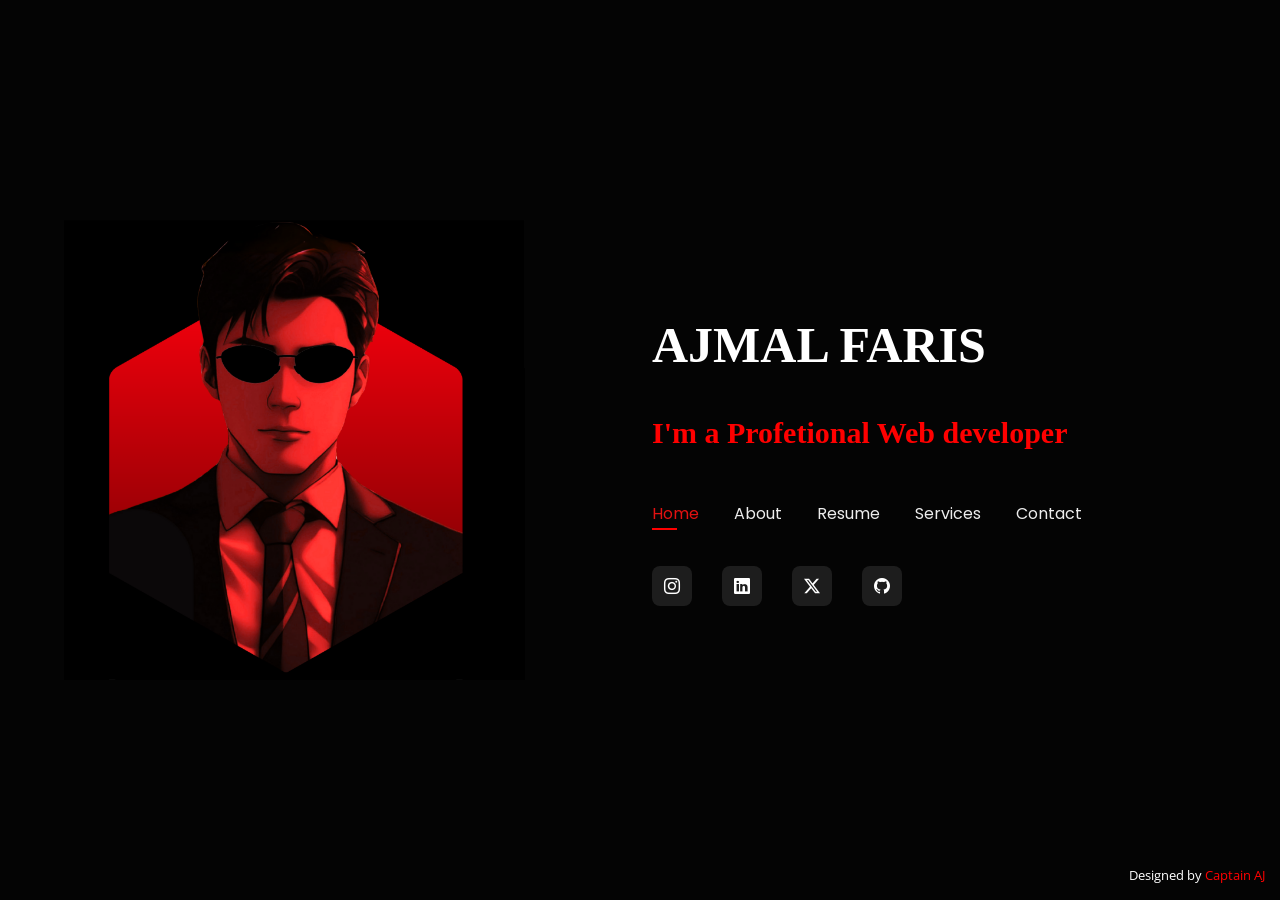
==== commit ce060b94: "updated latest social links and" ====
--- a/index.html
+++ b/index.html
@@ -73,15 +73,12 @@
       </nav><!-- .navbar -->
 
       <div class="social-links">
-        <a href="https://api.whatsapp.com/message/CUDDZCKGXSGRD1?autoload=1&app_absent=0" class="X"><i
-            class="bi bi-whatsapp"></i></a>
-        <a href="https://www.facebook.com/profile.php?id=100014579358954&sk=photos" class="facebook"><i
-            class="bi bi-facebook"></i></a>
-        <a href="https://www.instagram.com/ajmalfaris333/?igshid=OGQ5ZDc2ODk2ZA%3D%3D" class="instagram"><i
+
+        <a href="https://www.instagram.com/ajmal_faris11/?igshid=OGQ5ZDc2ODk2ZA%3D%3D" class="instagram"><i
             class="bi bi-instagram"></i></a>
-        <a href="https://in.linkedin.com/in/itsajuajmal" class="linkedin"><i class="bi bi-linkedin"></i></a>
-        <a href="#" class="X"><i class="bi bi-twitter-x"></i></a>
-        <a href="https://github.com/itsAjuAjmal.git" class="Git hub"><i class="bi bi-github"></i></a>
+        <a href="https://in.linkedin.com/in/ajmalfaris11" class="linkedin"><i class="bi bi-linkedin"></i></a>
+        <a href="https://x.com/AjmalFarisX11" class="X"><i class="bi bi-twitter-x"></i></a>
+        <a href="https://github.com/ajmalfaris11" class="Git hub"><i class="bi bi-github"></i></a>
       </div>
 
     </div>
@@ -124,7 +121,8 @@
                 <li><i class="bi bi-chevron-right"></i> <strong>Age:</strong> <span>21</span></li>
                 <li><i class="bi bi-chevron-right"></i> <strong>Degree:</strong> <span>B.com</span></li>
                 <li><i class="bi bi-chevron-right"></i> <strong>PhEmailone:</strong>
-                  <span>ajmalfaris333@gmail.com</span></li>
+                  <span>ajmalfaris333@gmail.com</span>
+                </li>
                 <li><i class="bi bi-chevron-right"></i> <strong>Freelance:</strong> <span>Available</span></li>
               </ul>
             </div>
--- a/assets/css/style.css
+++ b/assets/css/style.css
@@ -75,6 +75,8 @@
   z-index: 997;
   overflow-y: auto;
   padding-inline: 5%;
+  justify-content: center;
+  gap: 10%;
 }
 
 #header * {
@@ -238,6 +240,7 @@
 #header.header-top img {
   max-height: 60px;
   margin-right: 20px !important;
+  display: none;
 }
 
 #header.header-top .container {
